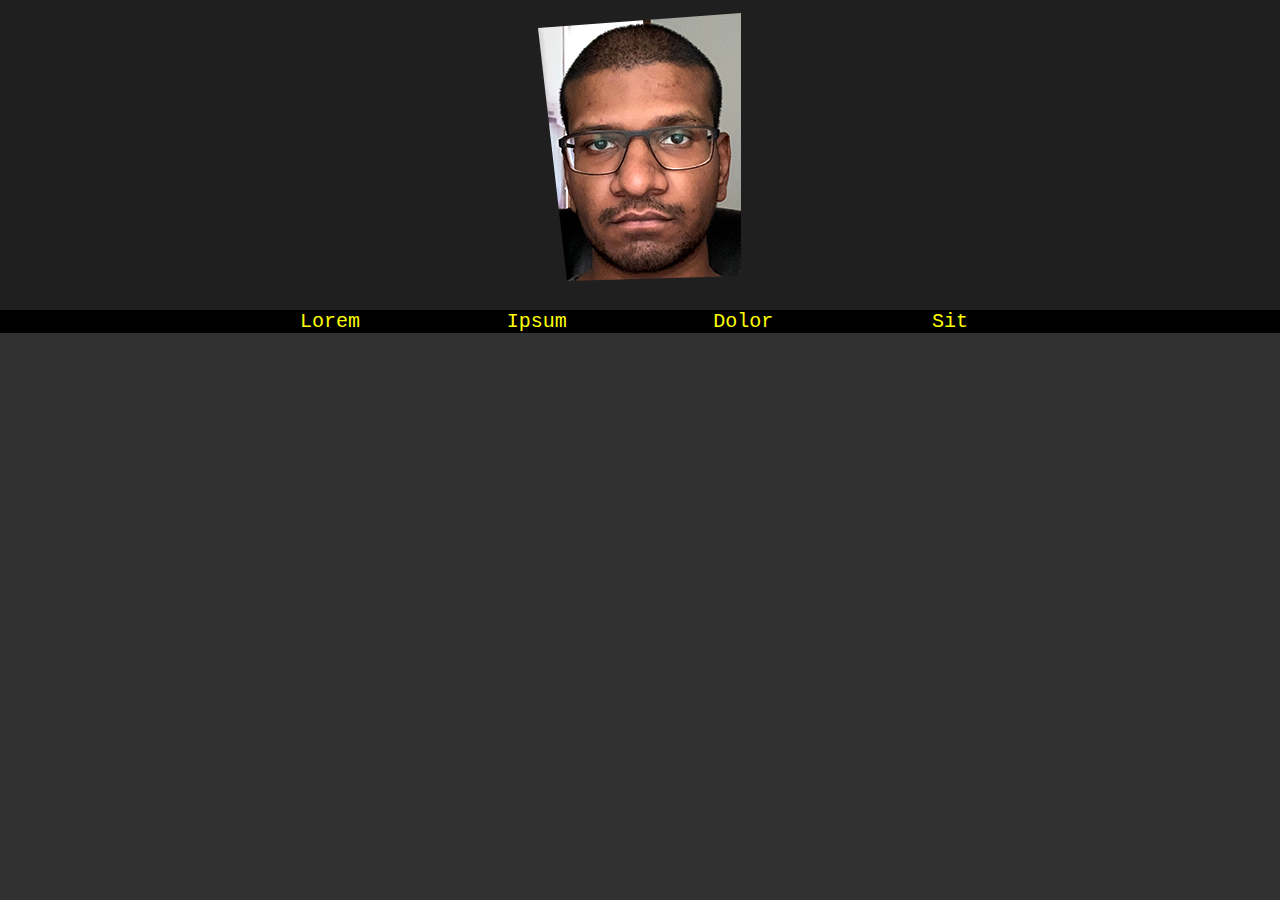
==== index.html @ f9069a45 "added bouncing balls canvas" ====
<!DOCTYPE html>
<html lang="en">
<head>
    <meta charset="UTF-8">
    <meta name="viewport" content="width=device-width, initial-scale=1.0">
    <link rel="stylesheet" href="css/main.css">
    <title>Nikhil Sasi Rajan</title>
</head>
<body>
    <div id="face-container">
        <div class="face-animation"></div>
    </div>
    <div class="navbar">
        <div class="margin"></div>
        <div class="item" id="lorem"><a class="link" href="bouncingballs/index.html">Lorem</a></div>
        <div class="item" id="ipsum"><a class="link" href="#">Ipsum</a></div>
        <div class="item" id="dolor"><a class="link" href="#">Dolor</a></div>
        <div class="item" id="sit"><a class="link" href="#">Sit</a></div>
        <div class="margin"></div>
    </div>
    <div id="navbar-content"></div>
    <script src="javascript/main.js"></script>
</body>
</html>
---- css/main.css ----
body {
    background:rgb(49, 49, 49);;
    color: rgb(0, 192, 134);
    margin: 0;
}

.container {
    width: 80%;
    margin: auto;
    overflow: hidden;
}

#face-container {
    background: rgb(31, 31, 31);
    padding-top: 10px;
}

.face-animation {
    width: 300px;
    height: 300px;
    display: block;
    margin-left: auto;
    margin-right: auto;

    background-image: url('../images/index/faces-smaller-cropped.png');
    background-size: 100% 700%;
    background-position: top;
    background-repeat: no-repeat;
}

.face-animation:hover {
    animation-name: face-change;
    animation-duration: 0.7s;
    animation-timing-function: steps(6);
    animation-fill-mode: forwards;
}

@keyframes face-change {
    from {
        background-position: top;
    }
    to {
        background-position: bottom;
    }
}

.navbar {
    background: black;
    font-family: 'Courier New', Courier, monospace;
    padding: 0;
    display: flex;
    justify-content: center;
}

.navbar .item {
    color: yellow;
    text-decoration: none;
    font-size: 20px;
    flex: 1;
    text-align: center;
}

.navbar .item:hover {
    background: yellow;
    color: black;
    font-weight: bold;
}

@media(min-width:600px) {
    .navbar .margin {
        flex: 4;
    }
    .navbar .item {
        flex: 150px;
    }
}

.link {
    color: inherit;
    text-decoration: none;
}

#navbar-content {
    width: 100%;
    height: 300px;
    overflow: hidden;
    background-color: black;
    font-family: 'Trebuchet MS', 'Lucida Sans Unicode', 'Lucida Grande', 'Lucida Sans', Arial, sans-serif;
    font-size: 50px;
    color: black;
    background: yellow;
    text-align: center;
    vertical-align: middle;
    line-height: 250px;
    display: none;
}
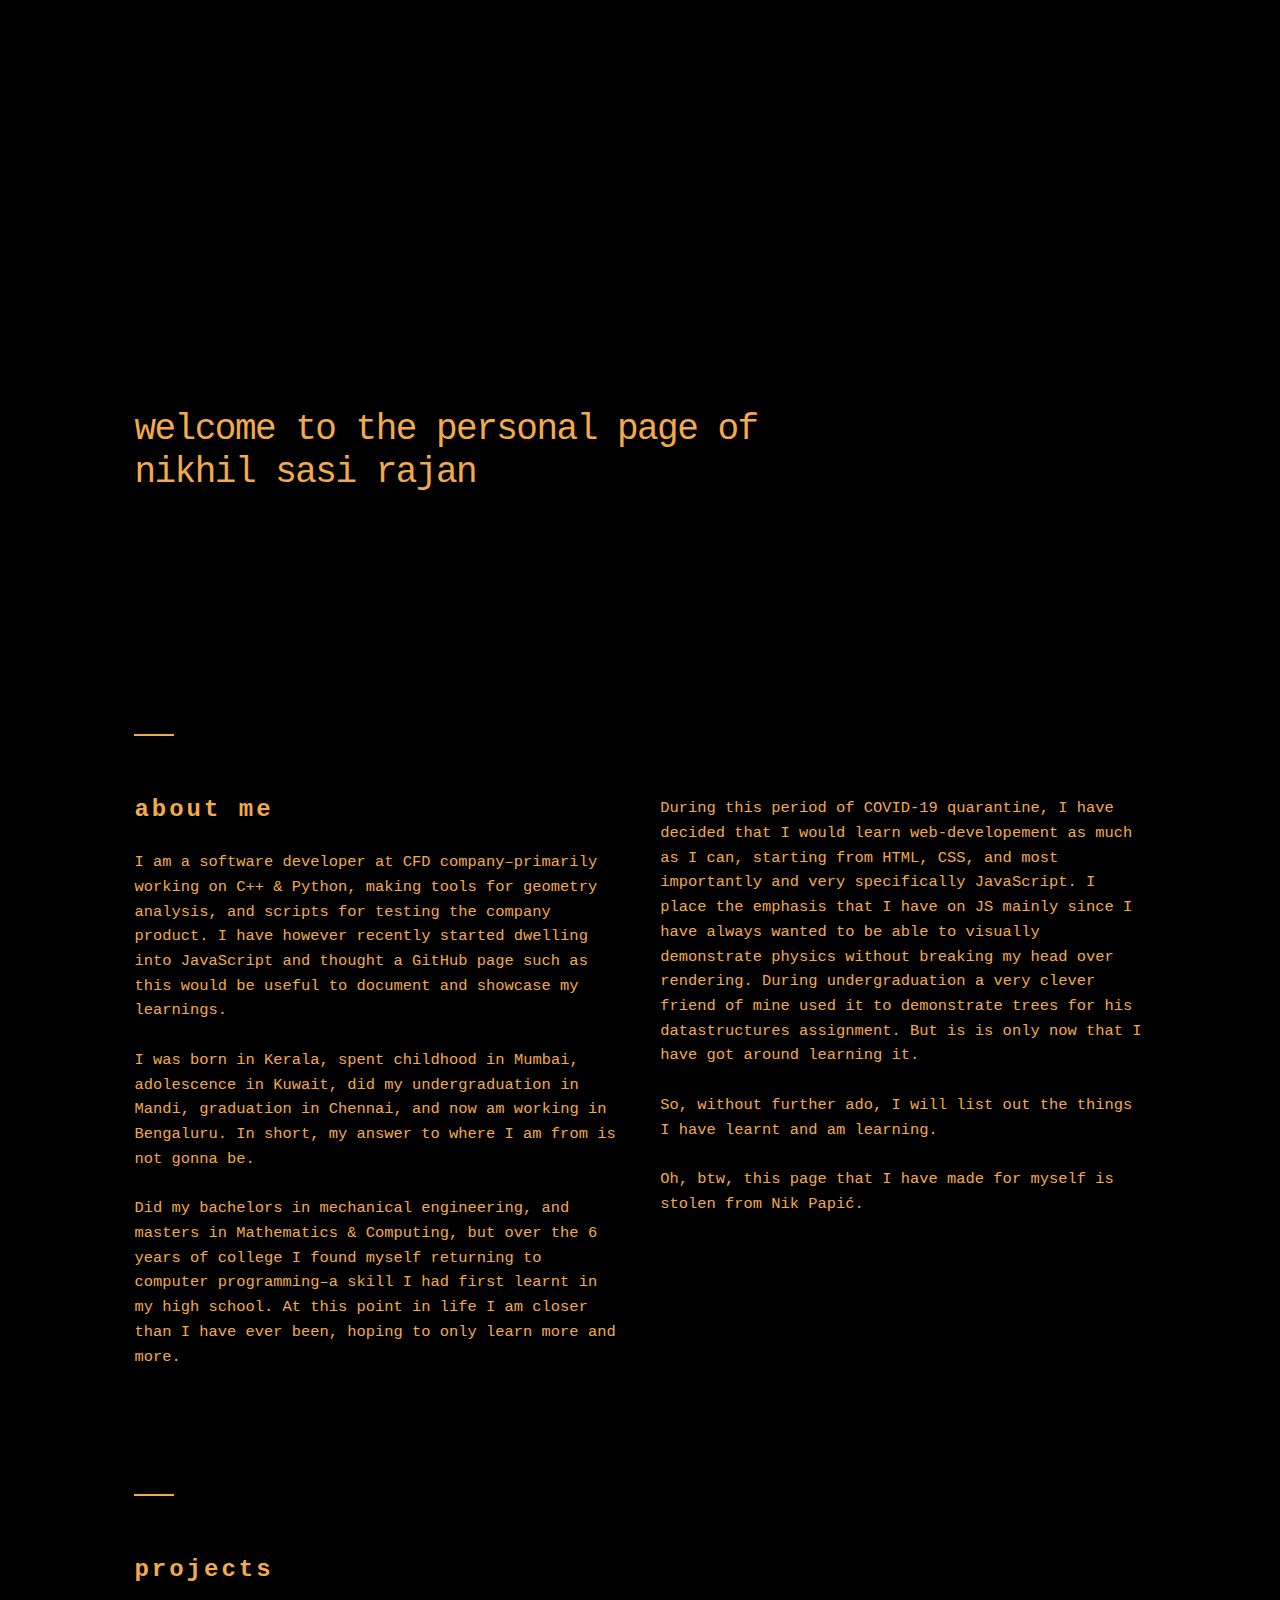
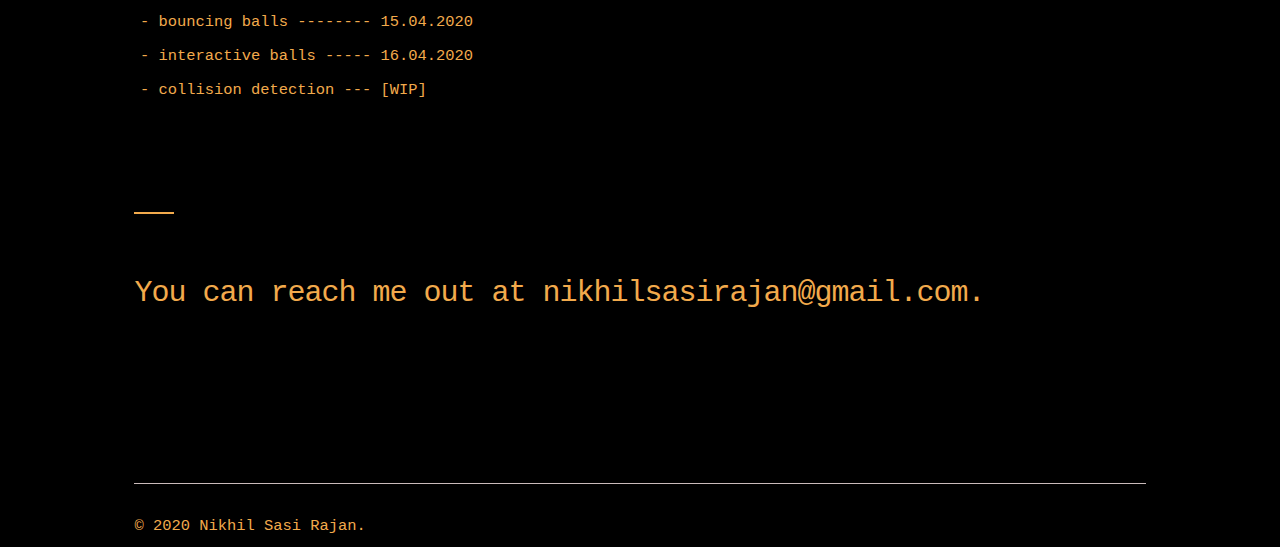
==== commit 512c3841: "made it more elgant by ripping off nik papic" ====
--- a/index.html
+++ b/index.html
@@ -1,24 +1,76 @@
 <!DOCTYPE html>
 <html lang="en">
+
 <head>
-    <meta charset="UTF-8">
-    <meta name="viewport" content="width=device-width, initial-scale=1.0">
-    <link rel="stylesheet" href="css/main.css">
-    <title>Nikhil Sasi Rajan</title>
+
+  <meta charset="utf-8">
+  <title>nikhil sasi rajan</title>
+  <meta name="description" content="this is my online presence">
+  <meta name="author" content="Nikhil Sasi Rajan">
+
+  <meta name="viewport" content="width=device-width, initial-scale=1">
+
+  <link rel="stylesheet" href="css/style.css">
+
+  <link rel="icon" href="assets/favicon.ico">
+
 </head>
 <body>
-    <div id="face-container">
-        <div class="face-animation"></div>
+
+  <div class="container">
+    <div class="row headline">
+      <div class="nine columns">
+        <h1>welcome to the personal page of nikhil sasi rajan</h1>
+      </div>
     </div>
-    <div class="navbar">
-        <div class="margin"></div>
-        <div class="item" id="lorem"><a class="link" href="bouncingballs/index.html">Lorem</a></div>
-        <div class="item" id="ipsum"><a class="link" href="#">Ipsum</a></div>
-        <div class="item" id="dolor"><a class="link" href="#">Dolor</a></div>
-        <div class="item" id="sit"><a class="link" href="#">Sit</a></div>
-        <div class="margin"></div>
+    <div class="row"><hr></div>
+
+    <div class="row">
+      <div class="six columns">
+        <div class="row">
+        <h2>about me</h2>
+        <!-- <div class="six columns subhead">Who I am. What is going on here.</div> -->
+        </div>
+        <p>I am a software developer at CFD company&ndash;primarily working on C++ &amp; Python, making tools for geometry analysis, and scripts for testing the company product. I have however recently started dwelling into JavaScript and thought a GitHub page such as this would be useful to document and showcase my learnings.</p>
+
+        <p>I was born in <a href="#" target="_blank">Kerala</a>, spent childhood in <a href="#" target="_blank">Mumbai</a>, adolescence in <a href="#" target="_blank">Kuwait</a>, did my undergraduation in <a href="#" target="_blank">Mandi</a>, graduation in <a href="#" target="_blank">Chennai</a>, and now am working in <a href="#" target="_blank">Bengaluru</a>. In short, my answer to where I am from is not gonna be.</p>
+        
+        <p>Did my bachelors in mechanical engineering, and masters in Mathematics &amp; Computing, but over the 6 years of college I found myself returning to computer programming&ndash;a skill I had first learnt in my high school. At this point in life I am closer than I have ever been, hoping to only learn more and more.</p>
+      </div>
+
+      <div class="six columns">
+        <p>During this period of COVID-19 quarantine, I have decided that I would learn web-developement as much as I can, starting from HTML, CSS, and most importantly and very specifically JavaScript. I place the emphasis that I have on JS mainly since I have always wanted to be able to visually demonstrate physics without breaking my head over rendering. During undergraduation <a href="#" target="_blank">a very clever friend of mine</a> used it to demonstrate trees for his datastructures assignment. But is is only now that I have got around learning it.</p>
+
+        <p>So, without further ado, I will list out the things I have learnt and am learning.</p>
+
+        <p>Oh, btw, this page that I have made for myself is stolen from <a href="https://nik.org/" target="_blank">Nik Papić</a>.</p>
+      </div>
     </div>
-    <div id="navbar-content"></div>
-    <script src="javascript/main.js"></script>
+    
+    <div class="row" style="margin-top:10rem;"><hr></div>
+    <div class="row">
+
+      <div class="one.column">
+        <h2>projects</h2>
+        <ul>
+          <li><a href="#">bouncing balls -------- 15.04.2020</a></li>
+          <li><a href="#">interactive balls ----- 16.04.2020</a></li>
+          <li><a href="#">collision detection --- [WIP]</a></li>
+        </ul>
+      </div>
+    </div> 
+
+    <div class="row" style="margin-top:10rem;">
+      <hr>  
+      <h3>You can reach me out at <a href="mailto:nikhilsasirajan@gmail.com">nikhilsasirajan@gmail.com</a>.</h3>
+    </div>
+
+      <div class="row" style="margin-top:5rem;">
+        <hr class="f">
+        <div class="footer">          
+          &copy; 2020 <a href="mailto:nikhilsasirajan@gmail.com">Nikhil Sasi Rajan</a>.
+        </div>
+      </div>
+  </div>
 </body>
-</html>+</html>
--- a/css/style.css
+++ b/css/style.css
@@ -0,0 +1,292 @@
+/* Grid
+â€“â€“â€“â€“â€“â€“â€“â€“â€“â€“â€“â€“â€“â€“â€“â€“â€“â€“â€“â€“â€“â€“â€“â€“â€“â€“â€“â€“â€“â€“â€“â€“â€“â€“â€“â€“â€“â€“â€“â€“â€“â€“â€“â€“â€“â€“â€“â€“â€“â€“ */
+.container {
+    position: relative;
+    width: 100%;
+    max-width: 1020px;
+    margin: 0 auto;
+    padding: 0 20px;
+    box-sizing: border-box; }
+  .column,
+  .columns {
+    width: 100%;
+    float: left;
+    box-sizing: border-box; }
+  
+  @media (min-width: 400px) {
+    .container {
+      width: 85%;
+      padding: 0; }
+  }
+  
+  @media (min-width: 550px) {
+    .container {
+      width: 80%; }
+    .column,
+    .columns {
+      margin-left: 4%; }
+    .column:first-child,
+    .columns:first-child {
+      margin-left: 0; }
+  
+    .one.column,
+    .one.columns                    { width: 4.66666666667%; }
+    .two.columns                    { width: 13.3333333333%; }
+    .three.columns                  { width: 22%;            }
+    .four.columns                   { width: 30.6666666667%; }
+    .five.columns                   { width: 39.3333333333%; }
+    .six.columns                    { width: 48%;            }
+    .seven.columns                  { width: 56.6666666667%; }
+    .eight.columns                  { width: 65.3333333333%; }
+    .nine.columns                   { width: 74.0%;          }
+    .ten.columns                    { width: 82.6666666667%; }
+    .eleven.columns                 { width: 91.3333333333%; }
+    .twelve.columns                 { width: 100%; margin-left: 0; }
+  
+    .one-third.column               { width: 30.6666666667%; }
+    .two-thirds.column              { width: 65.3333333333%; }
+  
+    .one-half.column                { width: 48%; }
+  
+    /* Offsets */
+    .offset-by-one.column,
+    .offset-by-one.columns          { margin-left: 8.66666666667%; }
+    .offset-by-two.column,
+    .offset-by-two.columns          { margin-left: 17.3333333333%; }
+    .offset-by-three.column,
+    .offset-by-three.columns        { margin-left: 26%;            }
+    .offset-by-four.column,
+    .offset-by-four.columns         { margin-left: 34.6666666667%; }
+    .offset-by-five.column,
+    .offset-by-five.columns         { margin-left: 43.3333333333%; }
+    .offset-by-six.column,
+    .offset-by-six.columns          { margin-left: 52%;            }
+    .offset-by-seven.column,
+    .offset-by-seven.columns        { margin-left: 60.6666666667%; }
+    .offset-by-eight.column,
+    .offset-by-eight.columns        { margin-left: 69.3333333333%; }
+    .offset-by-nine.column,
+    .offset-by-nine.columns         { margin-left: 78.0%;          }
+    .offset-by-ten.column,
+    .offset-by-ten.columns          { margin-left: 86.6666666667%; }
+    .offset-by-eleven.column,
+    .offset-by-eleven.columns       { margin-left: 95.3333333333%; }
+  
+    .offset-by-one-third.column,
+    .offset-by-one-third.columns    { margin-left: 34.6666666667%; }
+    .offset-by-two-thirds.column,
+    .offset-by-two-thirds.columns   { margin-left: 69.3333333333%; }
+  
+    .offset-by-one-half.column,
+    .offset-by-one-half.columns     { margin-left: 52%; }
+  
+  }
+  
+  
+  
+  
+  
+  /* Base Styles
+  â€“â€“â€“â€“â€“â€“â€“â€“â€“â€“â€“â€“â€“â€“â€“â€“â€“â€“â€“â€“â€“â€“â€“â€“â€“â€“â€“â€“â€“â€“â€“â€“â€“â€“â€“â€“â€“â€“â€“â€“â€“â€“â€“â€“â€“â€“â€“â€“â€“â€“ */
+  /* NOTE
+  html is set to 62.5% so that all the REM measurements throughout Skeleton
+  are based on 10px sizing. So basically 1.5rem = 15px :) */
+  html {
+    font-size: 62.5%; }
+  body {
+    font-size: 1.9em; /* currently ems cause chrome bug misinterpreting rems on body element */
+    line-height: 1.6;
+    font-weight: 300;
+    font-family: monospace;
+    background-color: black;
+    color: #F2AA4CFF; }
+  
+  .subhead{font-size:1.4rem;font-weight:500;line-height:1.3;margin-bottom:5rem;margin-left:0;}
+  
+  /* Typography
+  â€“â€“â€“â€“â€“â€“â€“â€“â€“â€“â€“â€“â€“â€“â€“â€“â€“â€“â€“â€“â€“â€“â€“â€“â€“â€“â€“â€“â€“â€“â€“â€“â€“â€“â€“â€“â€“â€“â€“â€“â€“â€“â€“â€“â€“â€“â€“â€“â€“â€“ */
+  h1 {
+    margin-top: 30rem;
+    margin-bottom: 20rem;
+    font-weight: 500; 
+    font-family: monospace;
+    color:#F2AA4CFF;
+    letter-spacing: -.15rem;
+  }
+  
+  h3 {
+    margin-top: 0;
+    margin-bottom: 12rem;
+    font-weight: 500; 
+    font-family: monospace;
+    color:#F2AA4CFF;
+    letter-spacing:-.05rem;
+  }
+  
+  h2, h4, h5, h6 {
+    margin-top: 0;
+    margin-bottom: 2.5rem;
+    font-weight: 700; 
+    font-family: monospace;
+    color:#F2AA4CFF;
+    letter-spacing:.3rem;
+  }
+  
+  h1 { font-size: 3rem; line-height: 1.1;}
+  h2 { font-size: 2.4rem; line-height: 1.2;}
+  h3 { font-size: 2.4rem; line-height: 1.3;}
+  h4 { font-size: 2.4rem; line-height: 1.35;}
+  h5 { font-size: 1.8rem; line-height: 1.5;}
+  h6 { font-size: 1.5rem; line-height: 1.6;}
+  
+  /* Larger than phablet */
+  @media (min-width: 550px) {
+    h1 { font-size: 3.6rem; line-height: 1.2;margin-top:40rem;}
+    h2 { font-size: 2.4rem; }
+    h3 { font-size: 3.0rem; letter-spacing: -.1rem;}
+    h4 { font-size: 3.0rem; }
+    h5 { font-size: 2.4rem; }
+    h6 { font-size: 1.5rem; }
+  }
+  
+  p {
+    margin-top: 0; }
+  
+  
+  /* Links
+  â€“â€“â€“â€“â€“â€“â€“â€“â€“â€“â€“â€“â€“â€“â€“â€“â€“â€“â€“â€“â€“â€“â€“â€“â€“â€“â€“â€“â€“â€“â€“â€“â€“â€“â€“â€“â€“â€“â€“â€“â€“â€“â€“â€“â€“â€“â€“â€“â€“â€“ */
+  a {
+    color: #F2AA4CFF;
+    text-decoration:none;}
+  a:hover {
+    color:#FEE715FF;
+    font-weight: bold;
+  }
+  
+  /* Lists
+  â€“â€“â€“â€“â€“â€“â€“â€“â€“â€“â€“â€“â€“â€“â€“â€“â€“â€“â€“â€“â€“â€“â€“â€“â€“â€“â€“â€“â€“â€“â€“â€“â€“â€“â€“â€“â€“â€“â€“â€“â€“â€“â€“â€“â€“â€“â€“â€“â€“â€“ */
+  ul {
+    list-style: none; 
+    line-height:2.4rem;
+    margin-left:2.4rem;
+    margin-top:0;
+    margin-bottom:0;
+  }
+  ol {
+    list-style: decimal inside; }
+  ol, ul {
+    padding-left: 0;
+    margin-top: 0; }
+  ul ul,
+  ul ol,
+  ol ol,
+  ol ul {
+    margin: 1.5rem 0 1.5rem 3rem;
+    font-size: 90%; }
+  li {
+    margin-bottom: 1rem; 
+  
+  }
+  
+  ul > li:before {
+    content: "-";
+    position:absolute;
+    margin-left: -1.2em;
+  }
+  
+  
+  /* Code
+  â€“â€“â€“â€“â€“â€“â€“â€“â€“â€“â€“â€“â€“â€“â€“â€“â€“â€“â€“â€“â€“â€“â€“â€“â€“â€“â€“â€“â€“â€“â€“â€“â€“â€“â€“â€“â€“â€“â€“â€“â€“â€“â€“â€“â€“â€“â€“â€“â€“â€“ */
+  code {
+    padding: .2rem .5rem;
+    margin: 0 .2rem;
+    font-size: 90%;
+    white-space: nowrap;
+    background: #F1F1F1;
+    border: 1px solid #E1E1E1;
+    border-radius: 4px; }
+  pre > code {
+    display: block;
+    padding: 1rem 1.5rem;
+    white-space: pre; }
+  
+  
+  /* Tables
+  â€“â€“â€“â€“â€“â€“â€“â€“â€“â€“â€“â€“â€“â€“â€“â€“â€“â€“â€“â€“â€“â€“â€“â€“â€“â€“â€“â€“â€“â€“â€“â€“â€“â€“â€“â€“â€“â€“â€“â€“â€“â€“â€“â€“â€“â€“â€“â€“â€“â€“ */
+  th,
+  td {
+    padding: 12px 15px;
+    text-align: left;
+    border-bottom: 1px solid #E1E1E1; }
+  th:first-child,
+  td:first-child {
+    padding-left: 0; }
+  th:last-child,
+  td:last-child {
+    padding-right: 0; }
+  
+  
+  /* Spacing
+  â€“â€“â€“â€“â€“â€“â€“â€“â€“â€“â€“â€“â€“â€“â€“â€“â€“â€“â€“â€“â€“â€“â€“â€“â€“â€“â€“â€“â€“â€“â€“â€“â€“â€“â€“â€“â€“â€“â€“â€“â€“â€“â€“â€“â€“â€“â€“â€“â€“â€“ */
+  button,
+  .button {
+    margin-bottom: 1rem; }
+  input,
+  textarea,
+  select,
+  fieldset {
+    margin-bottom: 1.5rem; }
+  pre,
+  blockquote,
+  dl,
+  figure,
+  table,
+  p,
+  ol,
+  form {
+    margin-bottom: 2.5rem; }
+  
+  
+  /* Utilities
+  â€“â€“â€“â€“â€“â€“â€“â€“â€“â€“â€“â€“â€“â€“â€“â€“â€“â€“â€“â€“â€“â€“â€“â€“â€“â€“â€“â€“â€“â€“â€“â€“â€“â€“â€“â€“â€“â€“â€“â€“â€“â€“â€“â€“â€“â€“â€“â€“â€“â€“ */
+  .u-full-width {
+    width: 100%;
+    box-sizing: border-box; }
+  .u-max-full-width {
+    max-width: 100%;
+    box-sizing: border-box; }
+  .u-pull-right {
+    float: right; }
+  .u-pull-left {
+    float: left; }
+  
+  
+  /* Misc
+  â€“â€“â€“â€“â€“â€“â€“â€“â€“â€“â€“â€“â€“â€“â€“â€“â€“â€“â€“â€“â€“â€“â€“â€“â€“â€“â€“â€“â€“â€“â€“â€“â€“â€“â€“â€“â€“â€“â€“â€“â€“â€“â€“â€“â€“â€“â€“â€“â€“â€“ */
+  hr {
+    margin-top: 4rem;
+    margin-bottom: 6rem;
+    border-width: 0;
+    border-top: 2px solid #F2AA4CFF;
+    width:40px;
+    text-align:left;
+    margin-left:0;}
+  
+  hr.f {
+    margin-top: 3rem;
+    margin-bottom: 3rem;
+    border-width: 0;
+    border-top: 1px solid #cabbbb;
+    width:100%;
+    text-align:left;
+    margin-left:0;}
+  
+  
+  
+  /* Self Clearing Goodness */
+  .container:after,
+  .row:after,
+  .u-cf {
+    content: "";
+    display: table;
+    clear: both; }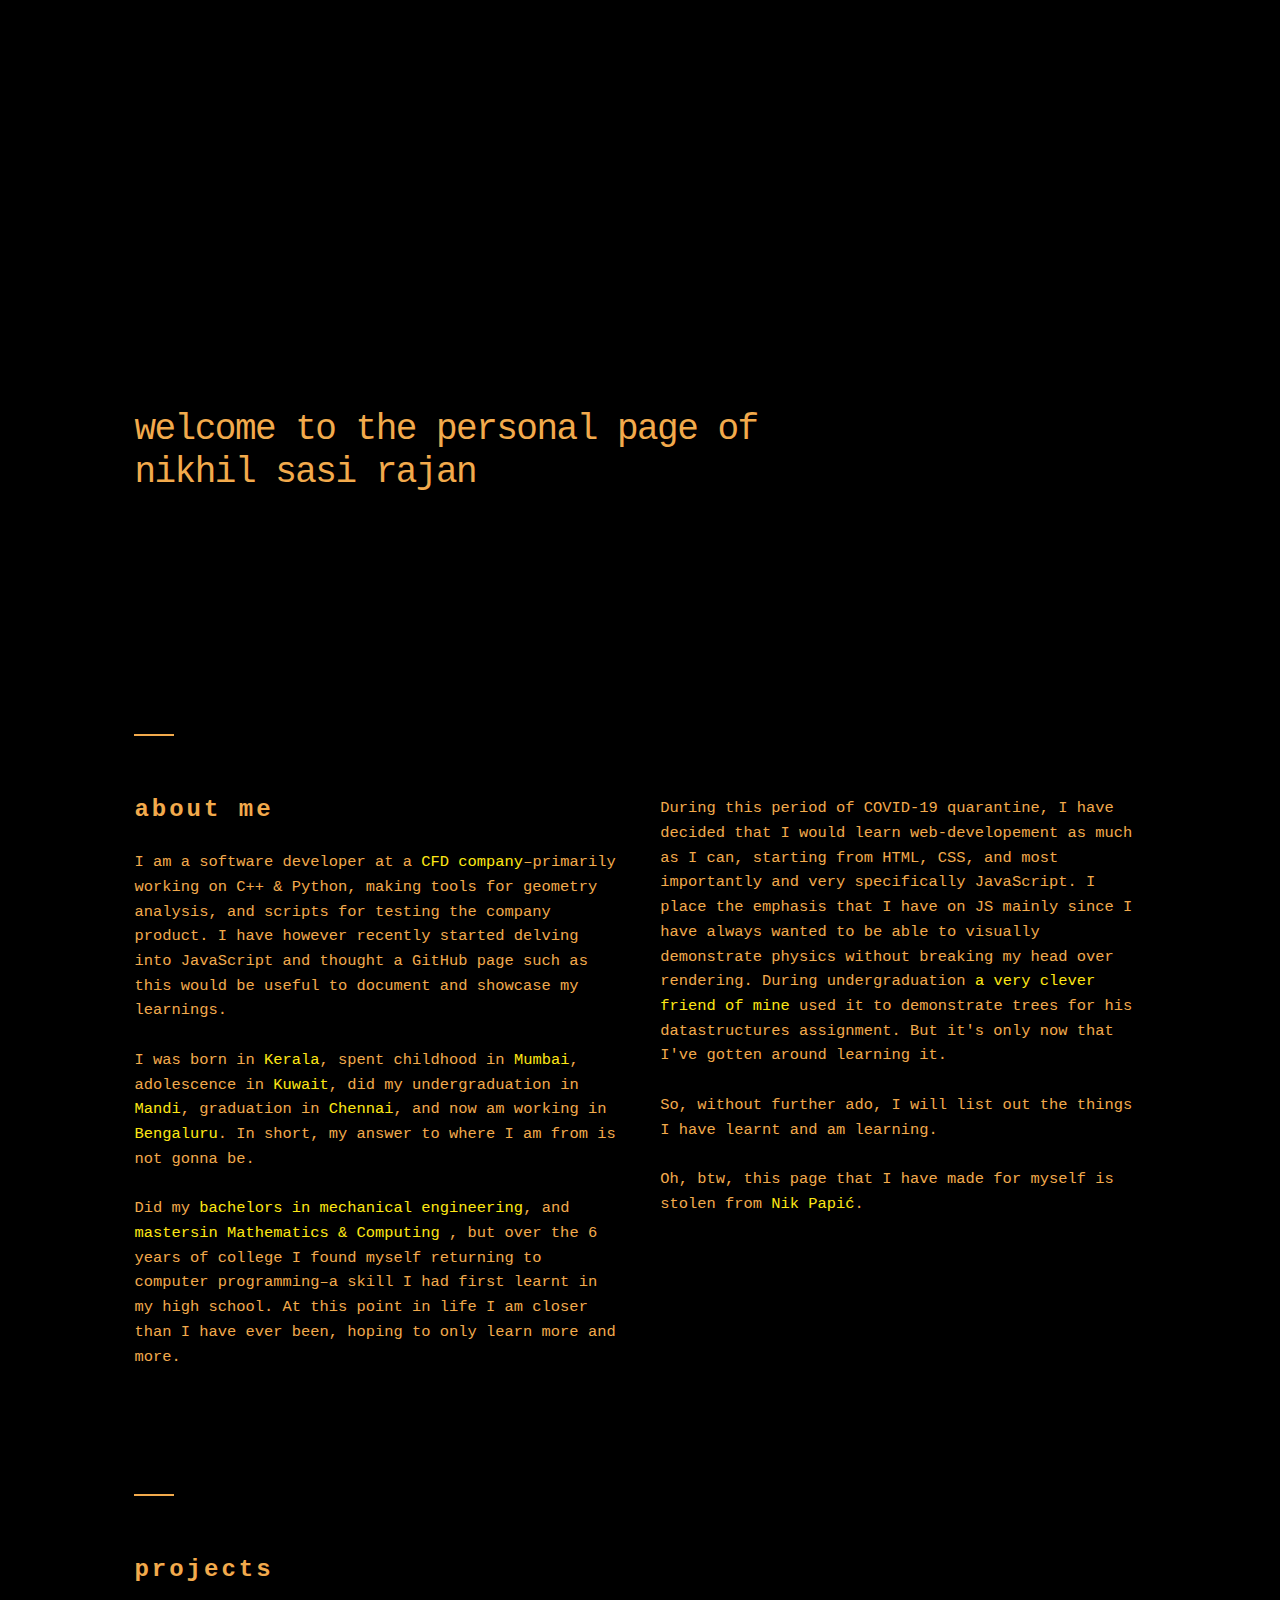
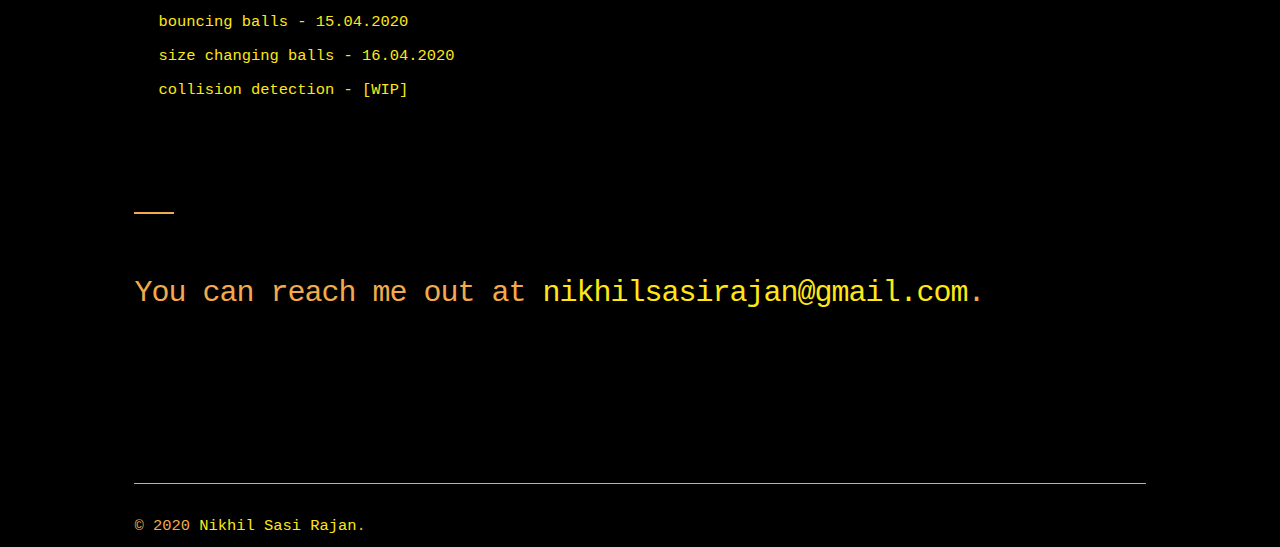
==== commit 7eaa9336: "added bouncing balls" ====
--- a/index.html
+++ b/index.html
@@ -29,17 +29,16 @@
       <div class="six columns">
         <div class="row">
         <h2>about me</h2>
-        <!-- <div class="six columns subhead">Who I am. What is going on here.</div> -->
         </div>
-        <p>I am a software developer at CFD company&ndash;primarily working on C++ &amp; Python, making tools for geometry analysis, and scripts for testing the company product. I have however recently started dwelling into JavaScript and thought a GitHub page such as this would be useful to document and showcase my learnings.</p>
+          <p>I am a software developer at a <a href="https://www.essteyr.com/" target="_blank">CFD company</a>&ndash;primarily working on C++ &amp; Python, making tools for geometry analysis, and scripts for testing the company product. I have however recently started delving into JavaScript and thought a GitHub page such as this would be useful to document and showcase my learnings.</p>
 
-        <p>I was born in <a href="#" target="_blank">Kerala</a>, spent childhood in <a href="#" target="_blank">Mumbai</a>, adolescence in <a href="#" target="_blank">Kuwait</a>, did my undergraduation in <a href="#" target="_blank">Mandi</a>, graduation in <a href="#" target="_blank">Chennai</a>, and now am working in <a href="#" target="_blank">Bengaluru</a>. In short, my answer to where I am from is not gonna be.</p>
-        
-        <p>Did my bachelors in mechanical engineering, and masters in Mathematics &amp; Computing, but over the 6 years of college I found myself returning to computer programming&ndash;a skill I had first learnt in my high school. At this point in life I am closer than I have ever been, hoping to only learn more and more.</p>
+          <p>I was born in <a href="https://goo.gl/maps/XL2S8a3DQKENpMQF7" target="_blank">Kerala</a>, spent childhood in <a href="https://goo.gl/maps/BDH5QmeZVV5kZh7s6" target="_blank">Mumbai</a>, adolescence in <a href="https://goo.gl/maps/unAMWJUXxb7bJJaf7" target="_blank">Kuwait</a>, did my undergraduation in <a href="https://goo.gl/maps/A5daopEfn3JDBevP7" target="_blank">Mandi</a>, graduation in <a href="https://goo.gl/maps/Rs59ZsaFj6Hc3xgQ6" target="_blank">Chennai</a>, and now am working in <a href="https://goo.gl/maps/wktBuE2ARA7NCef8A" target="_blank">Bengaluru</a>. In short, my answer to where I am from is not gonna be.</p>
+          
+          <p>Did my <a href="http://se.iitmandi.ac.in/" target = "_blank">bachelors in mechanical engineering</a>, and <a href="https://math.iitm.ac.in/" target="_blank">mastersin Mathematics &amp; Computing</a> , but over the 6 years of college I found myself returning to computer programming&ndash;a skill I had first learnt in my high school. At this point in life I am closer than I have ever been, hoping to only learn more and more.</p>
       </div>
 
       <div class="six columns">
-        <p>During this period of COVID-19 quarantine, I have decided that I would learn web-developement as much as I can, starting from HTML, CSS, and most importantly and very specifically JavaScript. I place the emphasis that I have on JS mainly since I have always wanted to be able to visually demonstrate physics without breaking my head over rendering. During undergraduation <a href="#" target="_blank">a very clever friend of mine</a> used it to demonstrate trees for his datastructures assignment. But is is only now that I have got around learning it.</p>
+        <p>During this period of COVID-19 quarantine, I have decided that I would learn web-developement as much as I can, starting from HTML, CSS, and most importantly and very specifically JavaScript. I place the emphasis that I have on JS mainly since I have always wanted to be able to visually demonstrate physics without breaking my head over rendering. During undergraduation <a href="https://github.com/sksq96" target="_blank">a very clever friend of mine</a> used it to demonstrate trees for his datastructures assignment. But it's only now that I've gotten around learning it.</p>
 
         <p>So, without further ado, I will list out the things I have learnt and am learning.</p>
 
@@ -49,13 +48,12 @@
     
     <div class="row" style="margin-top:10rem;"><hr></div>
     <div class="row">
-
       <div class="one.column">
-        <h2>projects</h2>
+        <h2 id="projects">projects</h2>
         <ul>
-          <li><a href="#">bouncing balls -------- 15.04.2020</a></li>
-          <li><a href="#">interactive balls ----- 16.04.2020</a></li>
-          <li><a href="#">collision detection --- [WIP]</a></li>
+          <li id="bouncing-balls"><a href="projects/bouncing-balls/">bouncing balls - 15.04.2020</a></li>
+          <li id="size-changing-balls"><a href="projects/size-changing-balls/">size changing balls - 16.04.2020</a></li>
+          <li id="collision-detection"><a href="projects/collision-detection/">collision detection - [WIP]</a></li>
         </ul>
       </div>
     </div> 
--- a/css/style.css
+++ b/css/style.css
@@ -156,7 +156,7 @@
   /* Links
   â€“â€“â€“â€“â€“â€“â€“â€“â€“â€“â€“â€“â€“â€“â€“â€“â€“â€“â€“â€“â€“â€“â€“â€“â€“â€“â€“â€“â€“â€“â€“â€“â€“â€“â€“â€“â€“â€“â€“â€“â€“â€“â€“â€“â€“â€“â€“â€“â€“â€“ */
   a {
-    color: #F2AA4CFF;
+    color: #FEE715FF;
     text-decoration:none;}
   a:hover {
     color:#FEE715FF;
@@ -165,8 +165,8 @@
   
   /* Lists
   â€“â€“â€“â€“â€“â€“â€“â€“â€“â€“â€“â€“â€“â€“â€“â€“â€“â€“â€“â€“â€“â€“â€“â€“â€“â€“â€“â€“â€“â€“â€“â€“â€“â€“â€“â€“â€“â€“â€“â€“â€“â€“â€“â€“â€“â€“â€“â€“â€“â€“ */
-  ul {
-    list-style: none; 
+  ul { 
+    list-style: none;
     line-height:2.4rem;
     margin-left:2.4rem;
     margin-top:0;
@@ -185,11 +185,10 @@
     font-size: 90%; }
   li {
     margin-bottom: 1rem; 
-  
   }
   
   ul > li:before {
-    content: "-";
+    /* content: "-"; */
     position:absolute;
     margin-left: -1.2em;
   }
@@ -202,14 +201,13 @@
     margin: 0 .2rem;
     font-size: 90%;
     white-space: nowrap;
-    background: #F1F1F1;
-    border: 1px solid #E1E1E1;
+    background: black;
+    /* border: 1px solid #F2AA4CFF; */
     border-radius: 4px; }
-  pre > code {
-    display: block;
-    padding: 1rem 1.5rem;
-    white-space: pre; }
-  
+
+  .equation {
+      text-align: center;
+  }
   
   /* Tables
   â€“â€“â€“â€“â€“â€“â€“â€“â€“â€“â€“â€“â€“â€“â€“â€“â€“â€“â€“â€“â€“â€“â€“â€“â€“â€“â€“â€“â€“â€“â€“â€“â€“â€“â€“â€“â€“â€“â€“â€“â€“â€“â€“â€“â€“â€“â€“â€“â€“â€“ */
@@ -217,7 +215,7 @@
   td {
     padding: 12px 15px;
     text-align: left;
-    border-bottom: 1px solid #E1E1E1; }
+    border-bottom: 1px solid #F2AA4CFF; }
   th:first-child,
   td:first-child {
     padding-left: 0; }
@@ -276,7 +274,7 @@
     margin-top: 3rem;
     margin-bottom: 3rem;
     border-width: 0;
-    border-top: 1px solid #cabbbb;
+    border-top: 1px solid #F2AA4CFF;
     width:100%;
     text-align:left;
     margin-left:0;}
@@ -289,4 +287,9 @@
   .u-cf {
     content: "";
     display: table;
-    clear: both; }+    clear: both; }
+
+  /* Self added */
+  .demo a{
+    font-size: 1.5em;;
+  }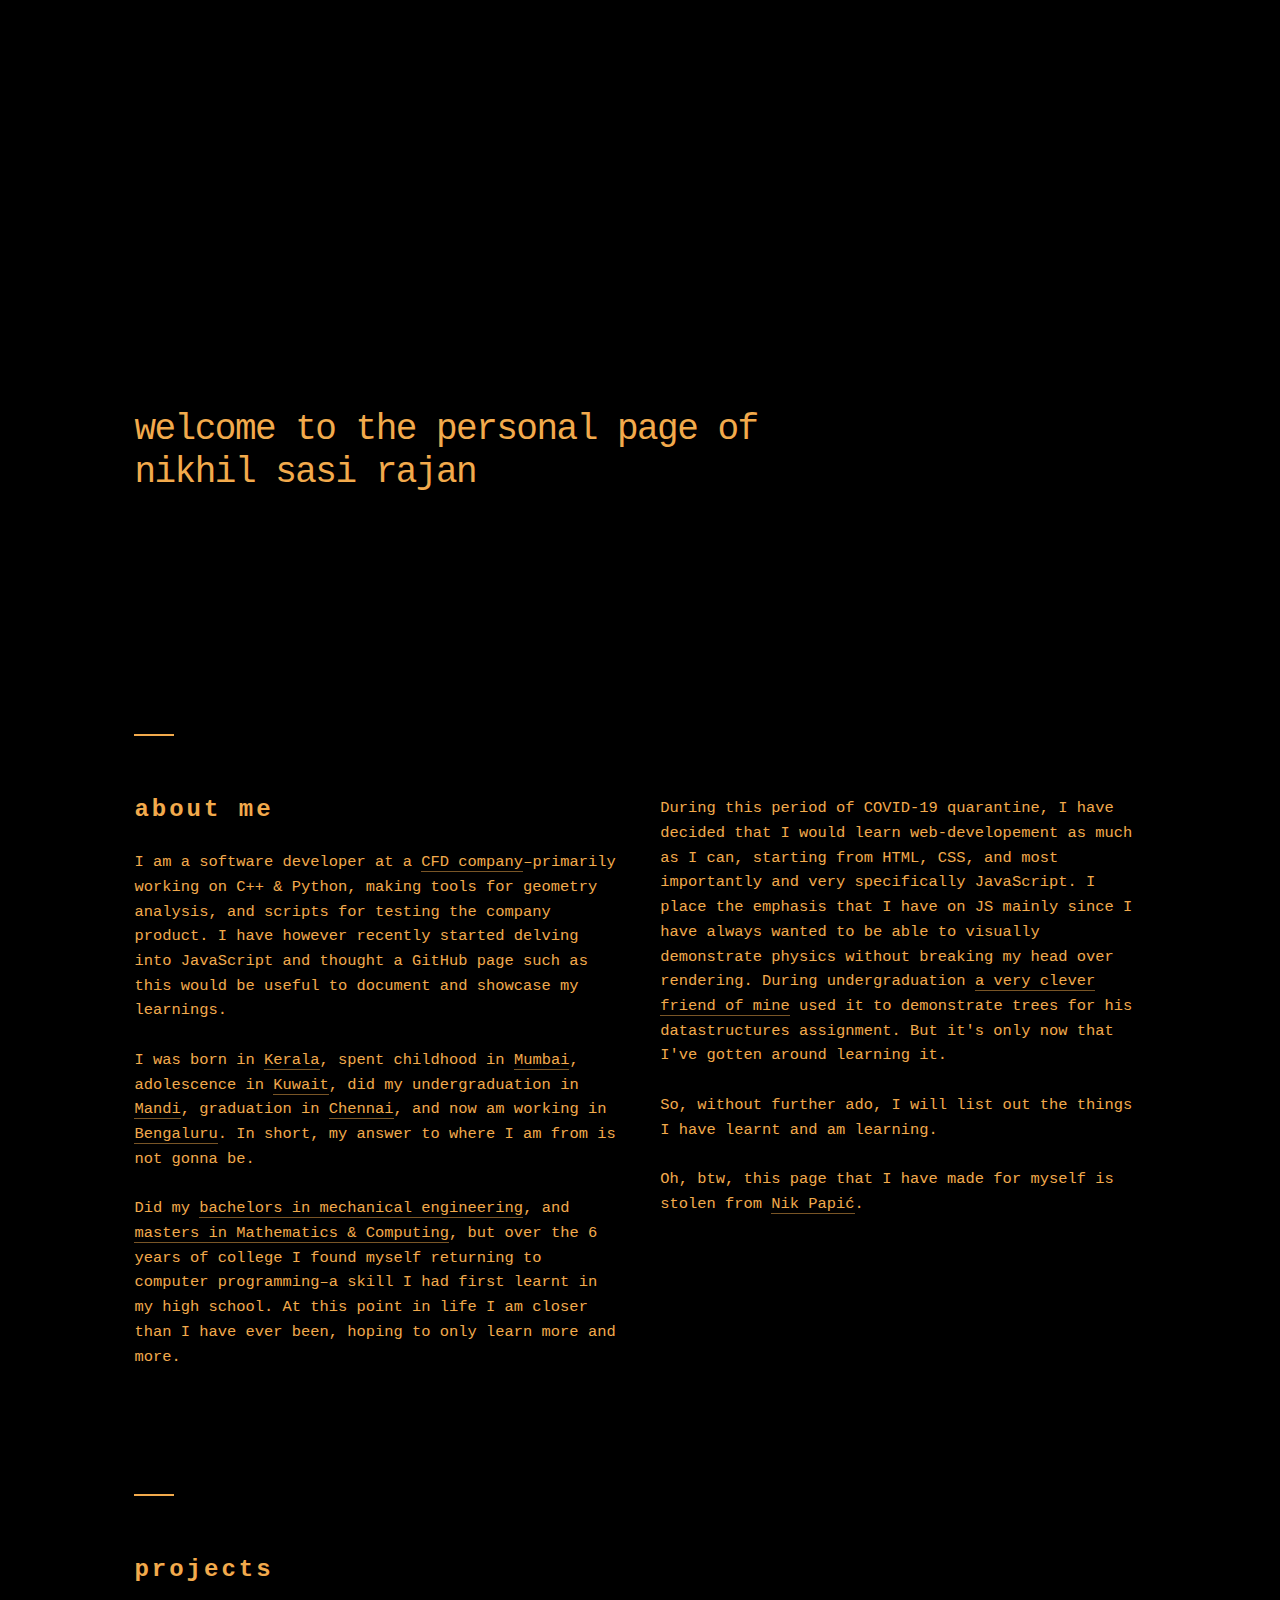
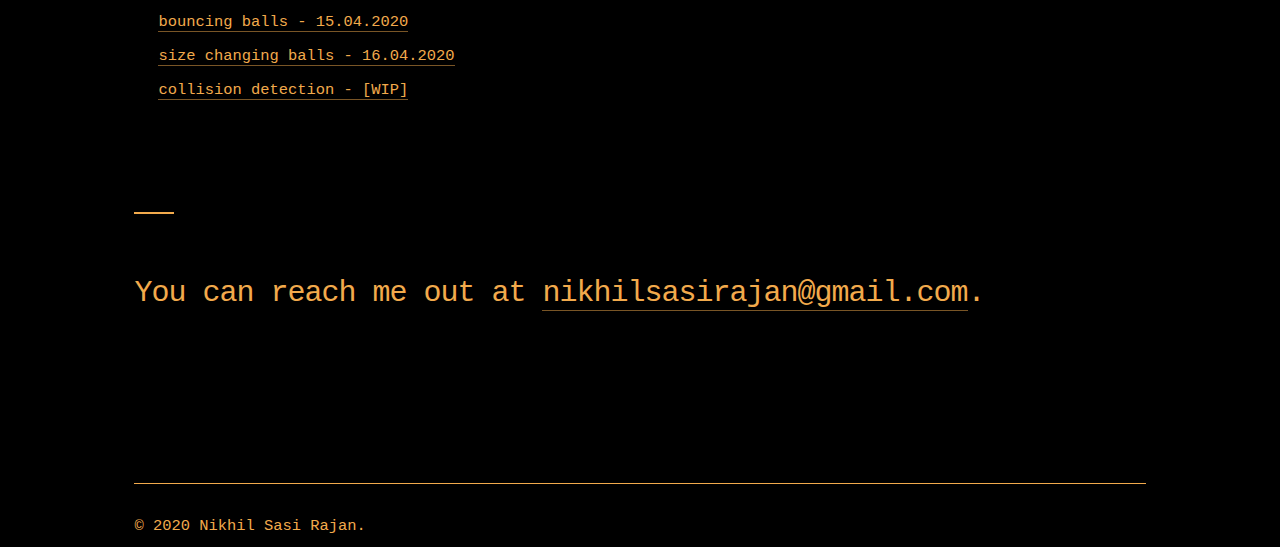
==== commit a1dabcf2: "made it all one color" ====
--- a/index.html
+++ b/index.html
@@ -34,7 +34,7 @@
 
           <p>I was born in <a href="https://goo.gl/maps/XL2S8a3DQKENpMQF7" target="_blank">Kerala</a>, spent childhood in <a href="https://goo.gl/maps/BDH5QmeZVV5kZh7s6" target="_blank">Mumbai</a>, adolescence in <a href="https://goo.gl/maps/unAMWJUXxb7bJJaf7" target="_blank">Kuwait</a>, did my undergraduation in <a href="https://goo.gl/maps/A5daopEfn3JDBevP7" target="_blank">Mandi</a>, graduation in <a href="https://goo.gl/maps/Rs59ZsaFj6Hc3xgQ6" target="_blank">Chennai</a>, and now am working in <a href="https://goo.gl/maps/wktBuE2ARA7NCef8A" target="_blank">Bengaluru</a>. In short, my answer to where I am from is not gonna be.</p>
           
-          <p>Did my <a href="http://se.iitmandi.ac.in/" target = "_blank">bachelors in mechanical engineering</a>, and <a href="https://math.iitm.ac.in/" target="_blank">mastersin Mathematics &amp; Computing</a> , but over the 6 years of college I found myself returning to computer programming&ndash;a skill I had first learnt in my high school. At this point in life I am closer than I have ever been, hoping to only learn more and more.</p>
+          <p>Did my <a href="http://se.iitmandi.ac.in/" target = "_blank">bachelors in mechanical engineering</a>, and <a href="https://math.iitm.ac.in/" target="_blank">masters in Mathematics &amp; Computing</a>, but over the 6 years of college I found myself returning to computer programming&ndash;a skill I had first learnt in my high school. At this point in life I am closer than I have ever been, hoping to only learn more and more.</p>
       </div>
 
       <div class="six columns">
--- a/css/style.css
+++ b/css/style.css
@@ -103,6 +103,9 @@
   
   .subhead{font-size:1.4rem;font-weight:500;line-height:1.3;margin-bottom:5rem;margin-left:0;}
   
+  .footer a{color:inherit ;border:0;}
+  .footer a:hover{opacity:.5;border:0;}
+
   /* Typography
   â€“â€“â€“â€“â€“â€“â€“â€“â€“â€“â€“â€“â€“â€“â€“â€“â€“â€“â€“â€“â€“â€“â€“â€“â€“â€“â€“â€“â€“â€“â€“â€“â€“â€“â€“â€“â€“â€“â€“â€“â€“â€“â€“â€“â€“â€“â€“â€“â€“â€“ */
   h1 {
@@ -110,7 +113,7 @@
     margin-bottom: 20rem;
     font-weight: 500; 
     font-family: monospace;
-    color:#F2AA4CFF;
+    color: inherit;
     letter-spacing: -.15rem;
   }
   
@@ -119,7 +122,7 @@
     margin-bottom: 12rem;
     font-weight: 500; 
     font-family: monospace;
-    color:#F2AA4CFF;
+    color: inherit;
     letter-spacing:-.05rem;
   }
   
@@ -128,7 +131,7 @@
     margin-bottom: 2.5rem;
     font-weight: 700; 
     font-family: monospace;
-    color:#F2AA4CFF;
+    color: inherit;
     letter-spacing:.3rem;
   }
   
@@ -156,12 +159,12 @@
   /* Links
   â€“â€“â€“â€“â€“â€“â€“â€“â€“â€“â€“â€“â€“â€“â€“â€“â€“â€“â€“â€“â€“â€“â€“â€“â€“â€“â€“â€“â€“â€“â€“â€“â€“â€“â€“â€“â€“â€“â€“â€“â€“â€“â€“â€“â€“â€“â€“â€“â€“â€“ */
   a {
-    color: #FEE715FF;
-    text-decoration:none;}
+    color: inherit;
+    text-decoration:none;
+    border-bottom: 1px solid #f2aa4c80}
   a:hover {
-    color:#FEE715FF;
-    font-weight: bold;
-  }
+    border-bottom: 1px solid #000000;
+    transition: 0.5s;}
   
   /* Lists
   â€“â€“â€“â€“â€“â€“â€“â€“â€“â€“â€“â€“â€“â€“â€“â€“â€“â€“â€“â€“â€“â€“â€“â€“â€“â€“â€“â€“â€“â€“â€“â€“â€“â€“â€“â€“â€“â€“â€“â€“â€“â€“â€“â€“â€“â€“â€“â€“â€“â€“ */
@@ -290,6 +293,22 @@
     clear: both; }
 
   /* Self added */
-  .demo a{
-    font-size: 1.5em;;
+  .go a,
+  .demo a {
+    border: none;
+  }
+
+  .go {
+    padding: 0;
+    margin: 0;
+  }
+
+  .demo a {
+    font-size: 1.5em;
+  }
+
+  .go a:hover,
+  .demo a:hover {
+    opacity: .5;
+    transition: .5s
   }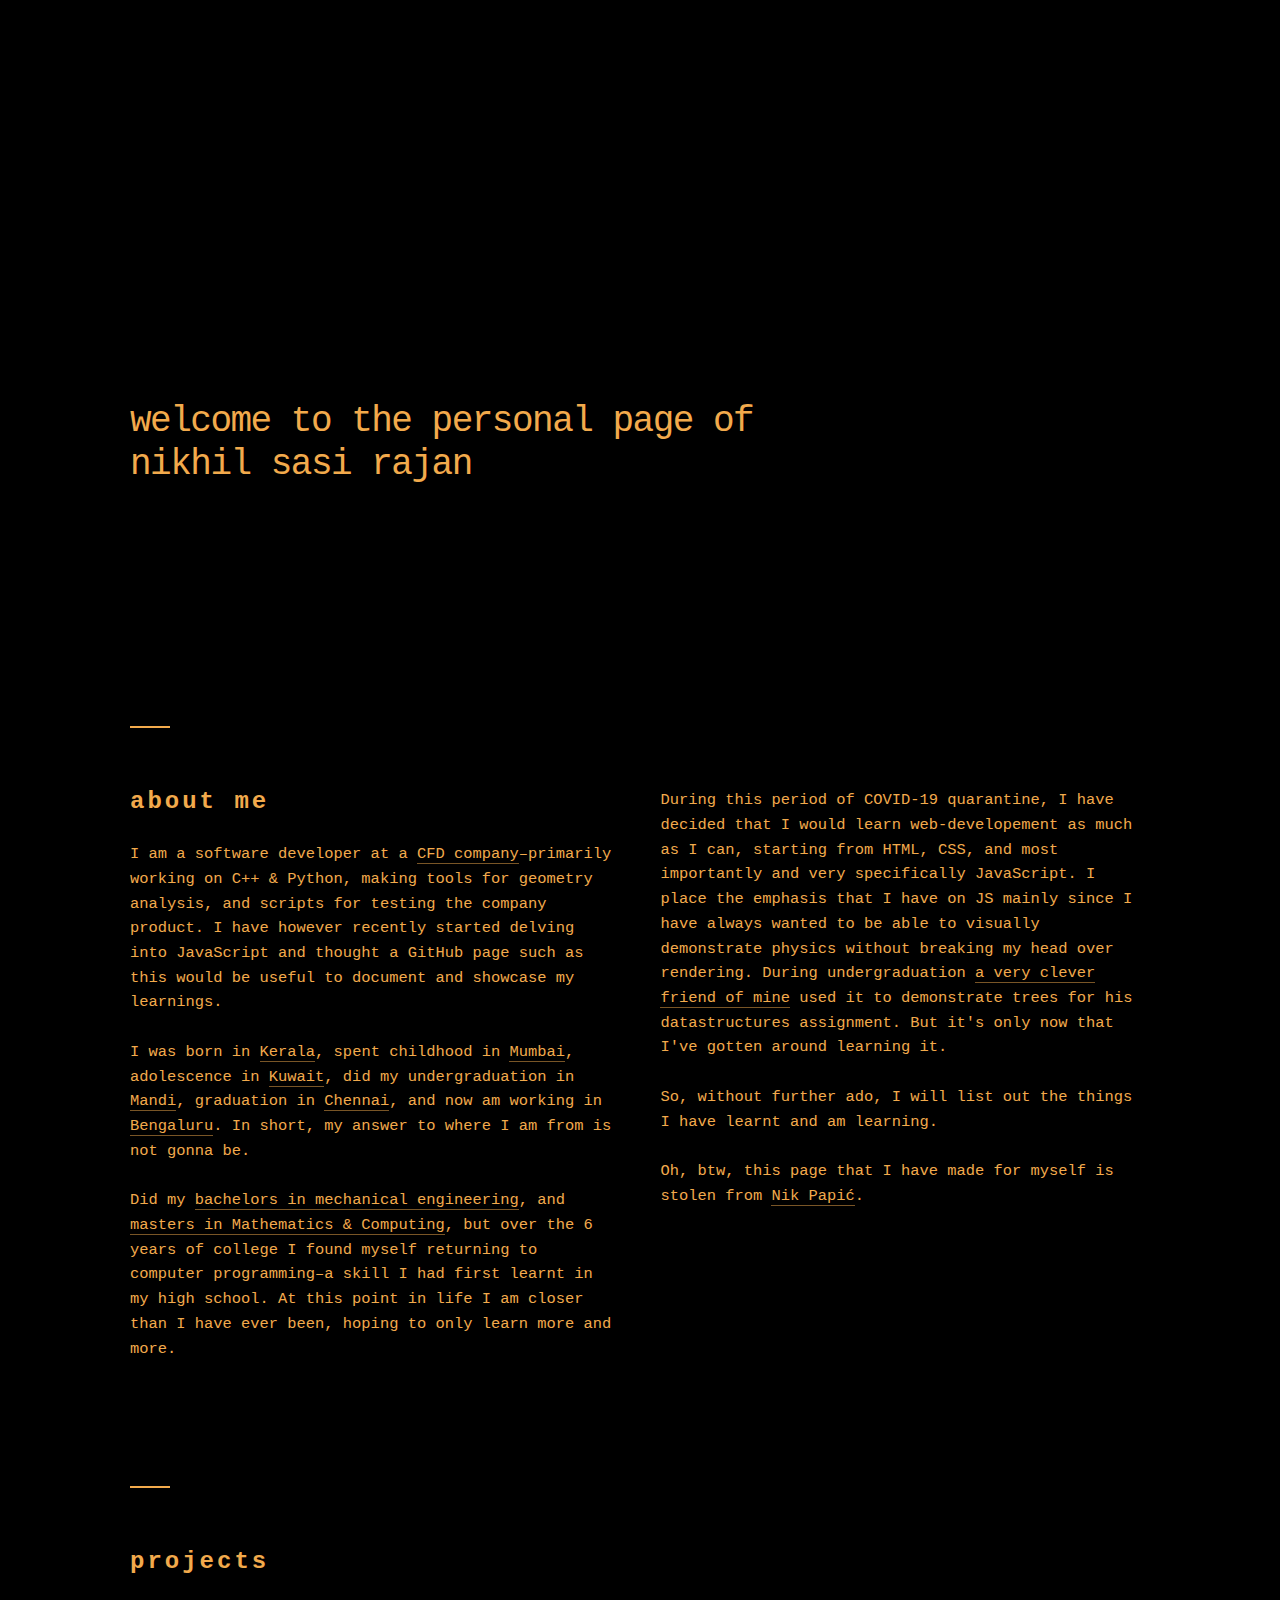
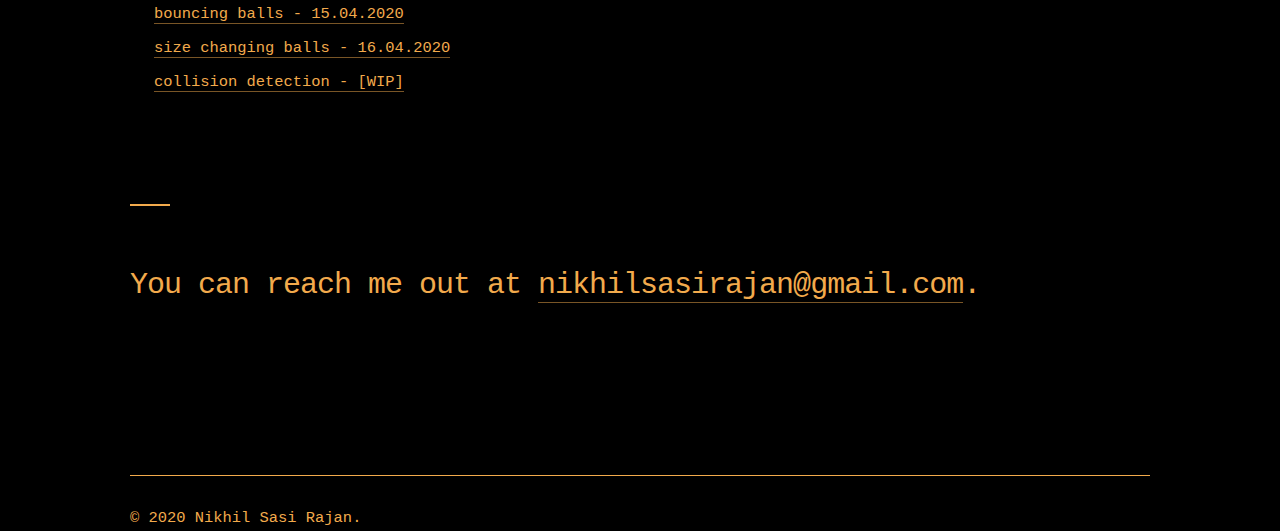
==== commit 43d2a2df: "added normalise.css" ====
--- a/index.html
+++ b/index.html
@@ -10,6 +10,7 @@
 
   <meta name="viewport" content="width=device-width, initial-scale=1">
 
+  <link rel="stylesheet" href="css/normalise.css">
   <link rel="stylesheet" href="css/style.css">
 
   <link rel="icon" href="assets/favicon.ico">
--- a/css/normalise.css
+++ b/css/normalise.css
@@ -0,0 +1,427 @@
+/*! normalize.css v3.0.2 | MIT License | git.io/normalize */
+
+/**
+ * 1. Set default font family to sans-serif.
+ * 2. Prevent iOS text size adjust after orientation change, without disabling
+ *    user zoom.
+ */
+
+ html {
+    font-family: sans-serif; /* 1 */
+    -ms-text-size-adjust: 100%; /* 2 */
+    -webkit-text-size-adjust: 100%; /* 2 */
+  }
+  
+  /**
+   * Remove default margin.
+   */
+  
+  body {
+    margin: 0;
+  }
+  
+  /* HTML5 display definitions
+     ========================================================================== */
+  
+  /**
+   * Correct `block` display not defined for any HTML5 element in IE 8/9.
+   * Correct `block` display not defined for `details` or `summary` in IE 10/11
+   * and Firefox.
+   * Correct `block` display not defined for `main` in IE 11.
+   */
+  
+  article,
+  aside,
+  details,
+  figcaption,
+  figure,
+  footer,
+  header,
+  hgroup,
+  main,
+  menu,
+  nav,
+  section,
+  summary {
+    display: block;
+  }
+  
+  /**
+   * 1. Correct `inline-block` display not defined in IE 8/9.
+   * 2. Normalize vertical alignment of `progress` in Chrome, Firefox, and Opera.
+   */
+  
+  audio,
+  canvas,
+  progress,
+  video {
+    display: inline-block; /* 1 */
+    vertical-align: baseline; /* 2 */
+  }
+  
+  /**
+   * Prevent modern browsers from displaying `audio` without controls.
+   * Remove excess height in iOS 5 devices.
+   */
+  
+  audio:not([controls]) {
+    display: none;
+    height: 0;
+  }
+  
+  /**
+   * Address `[hidden]` styling not present in IE 8/9/10.
+   * Hide the `template` element in IE 8/9/11, Safari, and Firefox < 22.
+   */
+  
+  [hidden],
+  template {
+    display: none;
+  }
+  
+  /* Links
+     ========================================================================== */
+  
+  /**
+   * Remove the gray background color from active links in IE 10.
+   */
+  
+  a {
+    background-color: transparent;
+  }
+  
+  /**
+   * Improve readability when focused and also mouse hovered in all browsers.
+   */
+  
+  a:active,
+  a:hover {
+    outline: 0;
+  }
+  
+  /* Text-level semantics
+     ========================================================================== */
+  
+  /**
+   * Address styling not present in IE 8/9/10/11, Safari, and Chrome.
+   */
+  
+  abbr[title] {
+    border-bottom: 1px dotted;
+  }
+  
+  /**
+   * Address style set to `bolder` in Firefox 4+, Safari, and Chrome.
+   */
+  
+  b,
+  strong {
+    font-weight: bold;
+  }
+  
+  /**
+   * Address styling not present in Safari and Chrome.
+   */
+  
+  dfn {
+    font-style: italic;
+  }
+  
+  /**
+   * Address variable `h1` font-size and margin within `section` and `article`
+   * contexts in Firefox 4+, Safari, and Chrome.
+   */
+  
+  h1 {
+    font-size: 2em;
+    margin: 0.67em 0;
+  }
+  
+  /**
+   * Address styling not present in IE 8/9.
+   */
+  
+  mark {
+    background: #ff0;
+    color: #000;
+  }
+  
+  /**
+   * Address inconsistent and variable font size in all browsers.
+   */
+  
+  small {
+    font-size: 80%;
+  }
+  
+  /**
+   * Prevent `sub` and `sup` affecting `line-height` in all browsers.
+   */
+  
+  sub,
+  sup {
+    font-size: 75%;
+    line-height: 0;
+    position: relative;
+    vertical-align: baseline;
+  }
+  
+  sup {
+    top: -0.5em;
+  }
+  
+  sub {
+    bottom: -0.25em;
+  }
+  
+  /* Embedded content
+     ========================================================================== */
+  
+  /**
+   * Remove border when inside `a` element in IE 8/9/10.
+   */
+  
+  img {
+    border: 0;
+  }
+  
+  /**
+   * Correct overflow not hidden in IE 9/10/11.
+   */
+  
+  svg:not(:root) {
+    overflow: hidden;
+  }
+  
+  /* Grouping content
+     ========================================================================== */
+  
+  /**
+   * Address margin not present in IE 8/9 and Safari.
+   */
+  
+  figure {
+    margin: 1em 40px;
+  }
+  
+  /**
+   * Address differences between Firefox and other browsers.
+   */
+  
+  hr {
+    -moz-box-sizing: content-box;
+    box-sizing: content-box;
+    height: 0;
+  }
+  
+  /**
+   * Contain overflow in all browsers.
+   */
+  
+  pre {
+    overflow: auto;
+  }
+  
+  /**
+   * Address odd `em`-unit font size rendering in all browsers.
+   */
+  
+  code,
+  kbd,
+  pre,
+  samp {
+    font-family: monospace, monospace;
+    font-size: 1em;
+  }
+  
+  /* Forms
+     ========================================================================== */
+  
+  /**
+   * Known limitation: by default, Chrome and Safari on OS X allow very limited
+   * styling of `select`, unless a `border` property is set.
+   */
+  
+  /**
+   * 1. Correct color not being inherited.
+   *    Known issue: affects color of disabled elements.
+   * 2. Correct font properties not being inherited.
+   * 3. Address margins set differently in Firefox 4+, Safari, and Chrome.
+   */
+  
+  button,
+  input,
+  optgroup,
+  select,
+  textarea {
+    color: inherit; /* 1 */
+    font: inherit; /* 2 */
+    margin: 0; /* 3 */
+  }
+  
+  /**
+   * Address `overflow` set to `hidden` in IE 8/9/10/11.
+   */
+  
+  button {
+    overflow: visible;
+  }
+  
+  /**
+   * Address inconsistent `text-transform` inheritance for `button` and `select`.
+   * All other form control elements do not inherit `text-transform` values.
+   * Correct `button` style inheritance in Firefox, IE 8/9/10/11, and Opera.
+   * Correct `select` style inheritance in Firefox.
+   */
+  
+  button,
+  select {
+    text-transform: none;
+  }
+  
+  /**
+   * 1. Avoid the WebKit bug in Android 4.0.* where (2) destroys native `audio`
+   *    and `video` controls.
+   * 2. Correct inability to style clickable `input` types in iOS.
+   * 3. Improve usability and consistency of cursor style between image-type
+   *    `input` and others.
+   */
+  
+  button,
+  html input[type="button"], /* 1 */
+  input[type="reset"],
+  input[type="submit"] {
+    -webkit-appearance: button; /* 2 */
+    cursor: pointer; /* 3 */
+  }
+  
+  /**
+   * Re-set default cursor for disabled elements.
+   */
+  
+  button[disabled],
+  html input[disabled] {
+    cursor: default;
+  }
+  
+  /**
+   * Remove inner padding and border in Firefox 4+.
+   */
+  
+  button::-moz-focus-inner,
+  input::-moz-focus-inner {
+    border: 0;
+    padding: 0;
+  }
+  
+  /**
+   * Address Firefox 4+ setting `line-height` on `input` using `!important` in
+   * the UA stylesheet.
+   */
+  
+  input {
+    line-height: normal;
+  }
+  
+  /**
+   * It's recommended that you don't attempt to style these elements.
+   * Firefox's implementation doesn't respect box-sizing, padding, or width.
+   *
+   * 1. Address box sizing set to `content-box` in IE 8/9/10.
+   * 2. Remove excess padding in IE 8/9/10.
+   */
+  
+  input[type="checkbox"],
+  input[type="radio"] {
+    box-sizing: border-box; /* 1 */
+    padding: 0; /* 2 */
+  }
+  
+  /**
+   * Fix the cursor style for Chrome's increment/decrement buttons. For certain
+   * `font-size` values of the `input`, it causes the cursor style of the
+   * decrement button to change from `default` to `text`.
+   */
+  
+  input[type="number"]::-webkit-inner-spin-button,
+  input[type="number"]::-webkit-outer-spin-button {
+    height: auto;
+  }
+  
+  /**
+   * 1. Address `appearance` set to `searchfield` in Safari and Chrome.
+   * 2. Address `box-sizing` set to `border-box` in Safari and Chrome
+   *    (include `-moz` to future-proof).
+   */
+  
+  input[type="search"] {
+    -webkit-appearance: textfield; /* 1 */
+    -moz-box-sizing: content-box;
+    -webkit-box-sizing: content-box; /* 2 */
+    box-sizing: content-box;
+  }
+  
+  /**
+   * Remove inner padding and search cancel button in Safari and Chrome on OS X.
+   * Safari (but not Chrome) clips the cancel button when the search input has
+   * padding (and `textfield` appearance).
+   */
+  
+  input[type="search"]::-webkit-search-cancel-button,
+  input[type="search"]::-webkit-search-decoration {
+    -webkit-appearance: none;
+  }
+  
+  /**
+   * Define consistent border, margin, and padding.
+   */
+  
+  fieldset {
+    border: 1px solid #c0c0c0;
+    margin: 0 2px;
+    padding: 0.35em 0.625em 0.75em;
+  }
+  
+  /**
+   * 1. Correct `color` not being inherited in IE 8/9/10/11.
+   * 2. Remove padding so people aren't caught out if they zero out fieldsets.
+   */
+  
+  legend {
+    border: 0; /* 1 */
+    padding: 0; /* 2 */
+  }
+  
+  /**
+   * Remove default vertical scrollbar in IE 8/9/10/11.
+   */
+  
+  textarea {
+    overflow: auto;
+  }
+  
+  /**
+   * Don't inherit the `font-weight` (applied by a rule above).
+   * NOTE: the default cannot safely be changed in Chrome and Safari on OS X.
+   */
+  
+  optgroup {
+    font-weight: bold;
+  }
+  
+  /* Tables
+     ========================================================================== */
+  
+  /**
+   * Remove most spacing between table cells.
+   */
+  
+  table {
+    border-collapse: collapse;
+    border-spacing: 0;
+  }
+  
+  td,
+  th {
+    padding: 0;
+  }--- a/css/style.css
+++ b/css/style.css
@@ -1,3 +1,11 @@
+:root {
+  --content-color: #f2aa4cff;
+  --content-color-translucent: #f2aa4c80; 
+  --bg-color: #000000;
+  --main-font: monospace;
+}
+
+
 /* Grid
 â€“â€“â€“â€“â€“â€“â€“â€“â€“â€“â€“â€“â€“â€“â€“â€“â€“â€“â€“â€“â€“â€“â€“â€“â€“â€“â€“â€“â€“â€“â€“â€“â€“â€“â€“â€“â€“â€“â€“â€“â€“â€“â€“â€“â€“â€“â€“â€“â€“â€“ */
 .container {
@@ -97,9 +105,9 @@
     font-size: 1.9em; /* currently ems cause chrome bug misinterpreting rems on body element */
     line-height: 1.6;
     font-weight: 300;
-    font-family: monospace;
-    background-color: black;
-    color: #F2AA4CFF; }
+    font-family: var(--main-font);
+    background-color: var(--bg-color);
+    color: var(--content-color); }
   
   .subhead{font-size:1.4rem;font-weight:500;line-height:1.3;margin-bottom:5rem;margin-left:0;}
   
@@ -112,7 +120,7 @@
     margin-top: 30rem;
     margin-bottom: 20rem;
     font-weight: 500; 
-    font-family: monospace;
+    font-family: var(--main-font);
     color: inherit;
     letter-spacing: -.15rem;
   }
@@ -121,7 +129,7 @@
     margin-top: 0;
     margin-bottom: 12rem;
     font-weight: 500; 
-    font-family: monospace;
+    font-family: var(--main-font);
     color: inherit;
     letter-spacing:-.05rem;
   }
@@ -130,7 +138,7 @@
     margin-top: 0;
     margin-bottom: 2.5rem;
     font-weight: 700; 
-    font-family: monospace;
+    font-family: var(--main-font);
     color: inherit;
     letter-spacing:.3rem;
   }
@@ -161,9 +169,9 @@
   a {
     color: inherit;
     text-decoration:none;
-    border-bottom: 1px solid #f2aa4c80}
+    border-bottom: 1px solid var(--content-color-translucent)}
   a:hover {
-    border-bottom: 1px solid #000000;
+    border-bottom: 1px solid var(--bg-color);
     transition: 0.5s;}
   
   /* Lists
@@ -204,8 +212,8 @@
     margin: 0 .2rem;
     font-size: 90%;
     white-space: nowrap;
-    background: black;
-    /* border: 1px solid #F2AA4CFF; */
+    background: var(--bg-color);
+    /* border: 1px solid var(--content-color); */
     border-radius: 4px; }
 
   .equation {
@@ -218,7 +226,7 @@
   td {
     padding: 12px 15px;
     text-align: left;
-    border-bottom: 1px solid #F2AA4CFF; }
+    border-bottom: 1px solid var(--content-color); }
   th:first-child,
   td:first-child {
     padding-left: 0; }
@@ -268,7 +276,7 @@
     margin-top: 4rem;
     margin-bottom: 6rem;
     border-width: 0;
-    border-top: 2px solid #F2AA4CFF;
+    border-top: 2px solid var(--content-color);
     width:40px;
     text-align:left;
     margin-left:0;}
@@ -277,7 +285,7 @@
     margin-top: 3rem;
     margin-bottom: 3rem;
     border-width: 0;
-    border-top: 1px solid #F2AA4CFF;
+    border-top: 1px solid var(--content-color);
     width:100%;
     text-align:left;
     margin-left:0;}
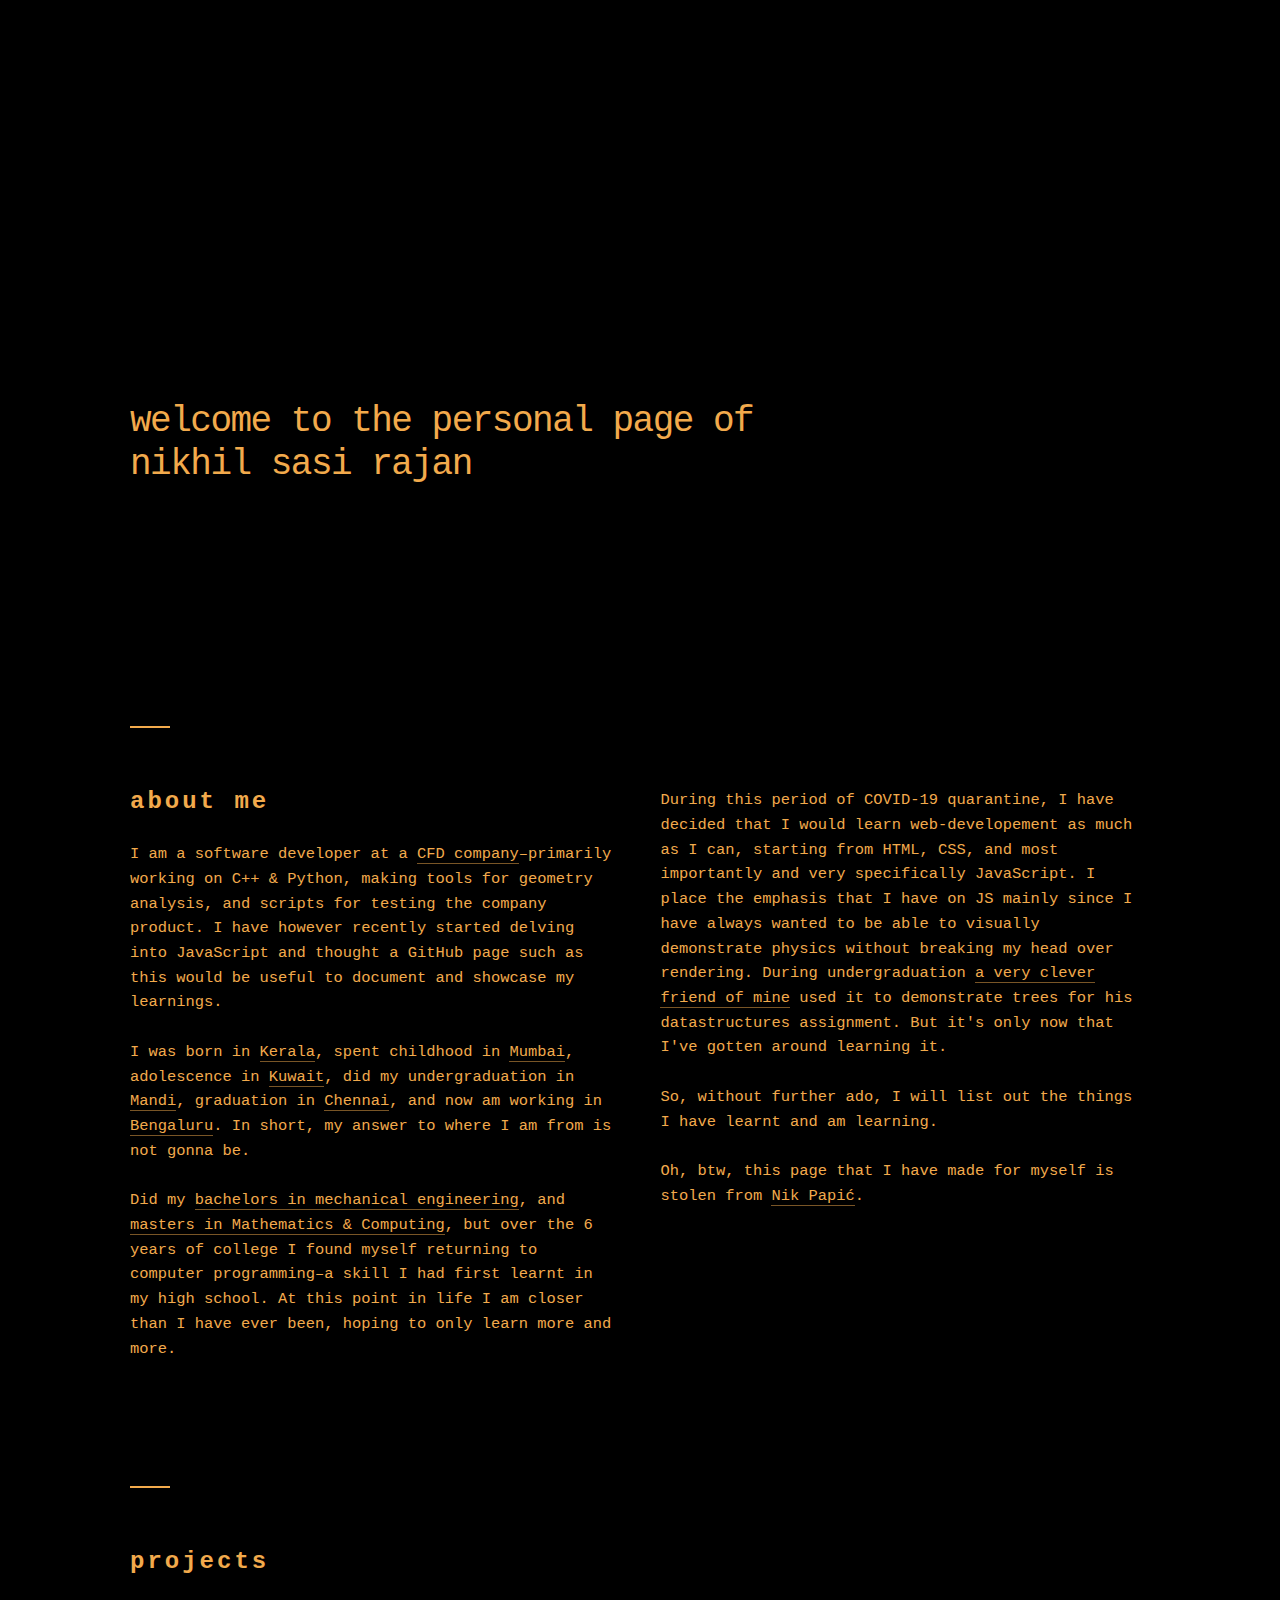
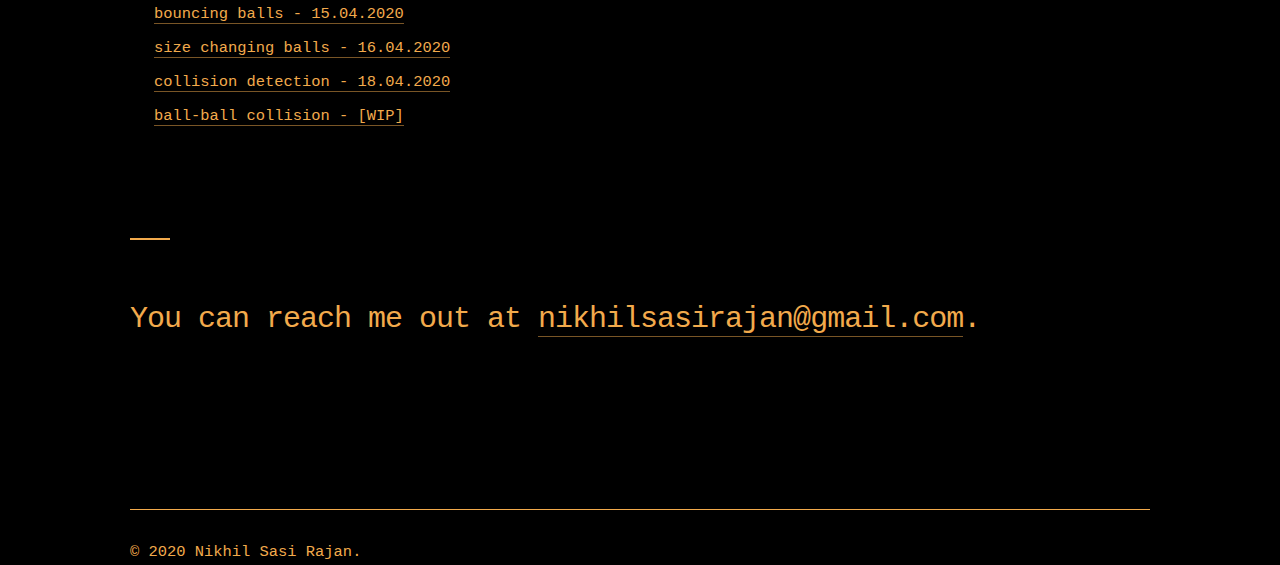
==== commit b2081bef: "starting ball-ball collisions" ====
--- a/index.html
+++ b/index.html
@@ -54,7 +54,8 @@
         <ul>
           <li id="bouncing-balls"><a href="projects/bouncing-balls/">bouncing balls - 15.04.2020</a></li>
           <li id="size-changing-balls"><a href="projects/size-changing-balls/">size changing balls - 16.04.2020</a></li>
-          <li id="collision-detection"><a href="projects/collision-detection/">collision detection - [WIP]</a></li>
+          <li id="collision-detection"><a href="projects/collision-detection/">collision detection - 18.04.2020</a></li>
+          <li id="ball-ball-collision"><a href="projects/ball-ball-collision/">ball-ball collision - [WIP]</a></li>
         </ul>
       </div>
     </div> 
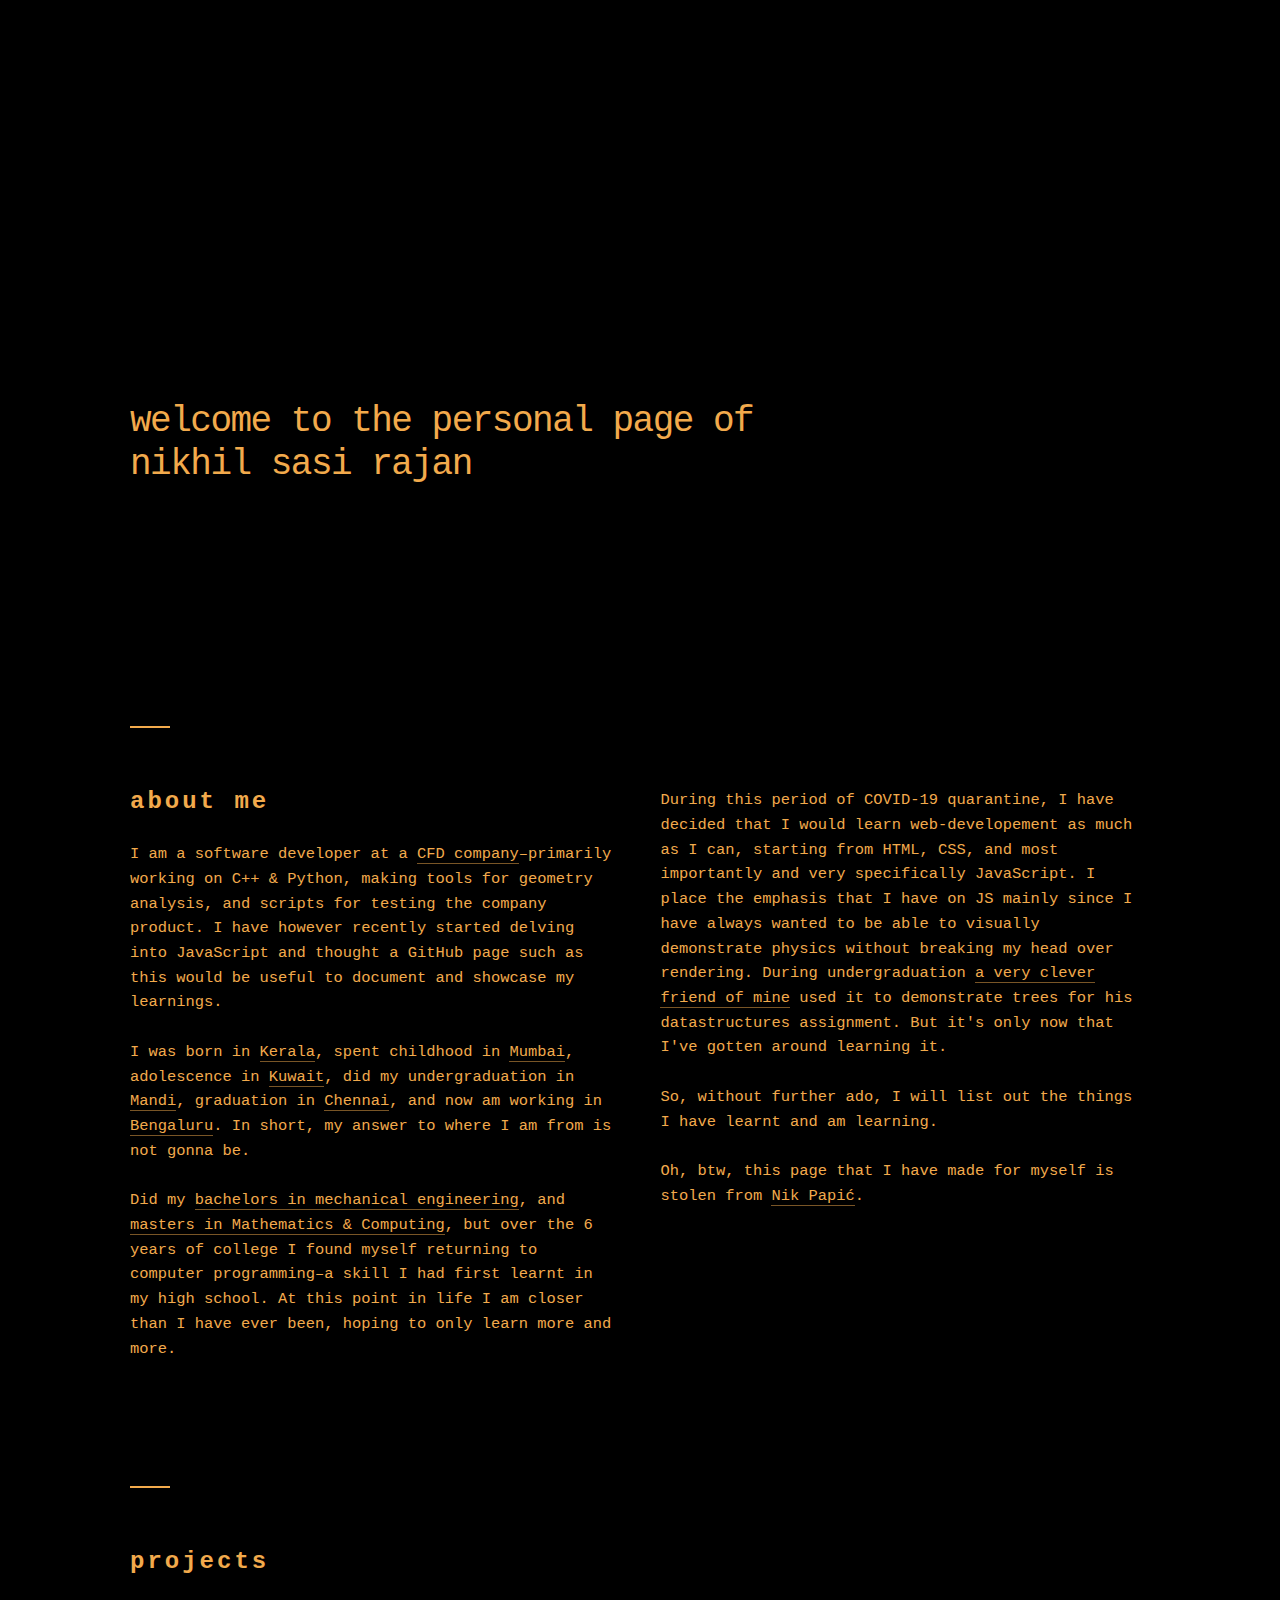
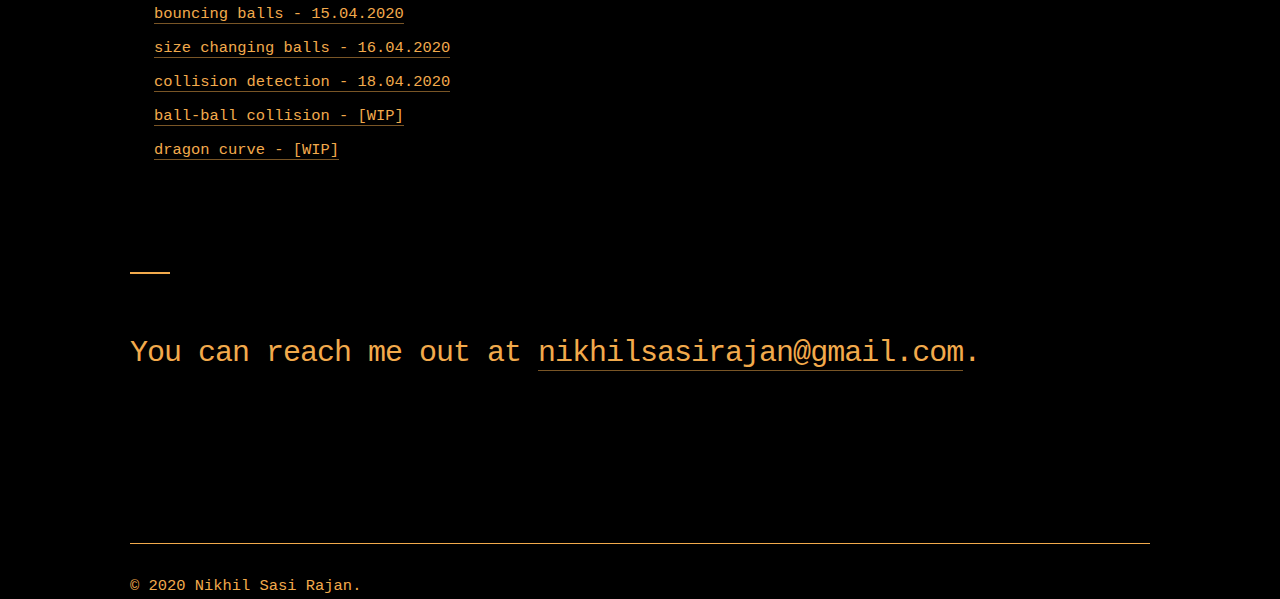
==== commit bb0c5940: "shifted common things from js files to canvas_setup.js" ====
--- a/index.html
+++ b/index.html
@@ -56,6 +56,7 @@
           <li id="size-changing-balls"><a href="projects/size-changing-balls/">size changing balls - 16.04.2020</a></li>
           <li id="collision-detection"><a href="projects/collision-detection/">collision detection - 18.04.2020</a></li>
           <li id="ball-ball-collision"><a href="projects/ball-ball-collision/">ball-ball collision - [WIP]</a></li>
+          <li id="dragon-curve"><a href="projects/dragon-curve/">dragon curve - [WIP]</a></li>
         </ul>
       </div>
     </div> 
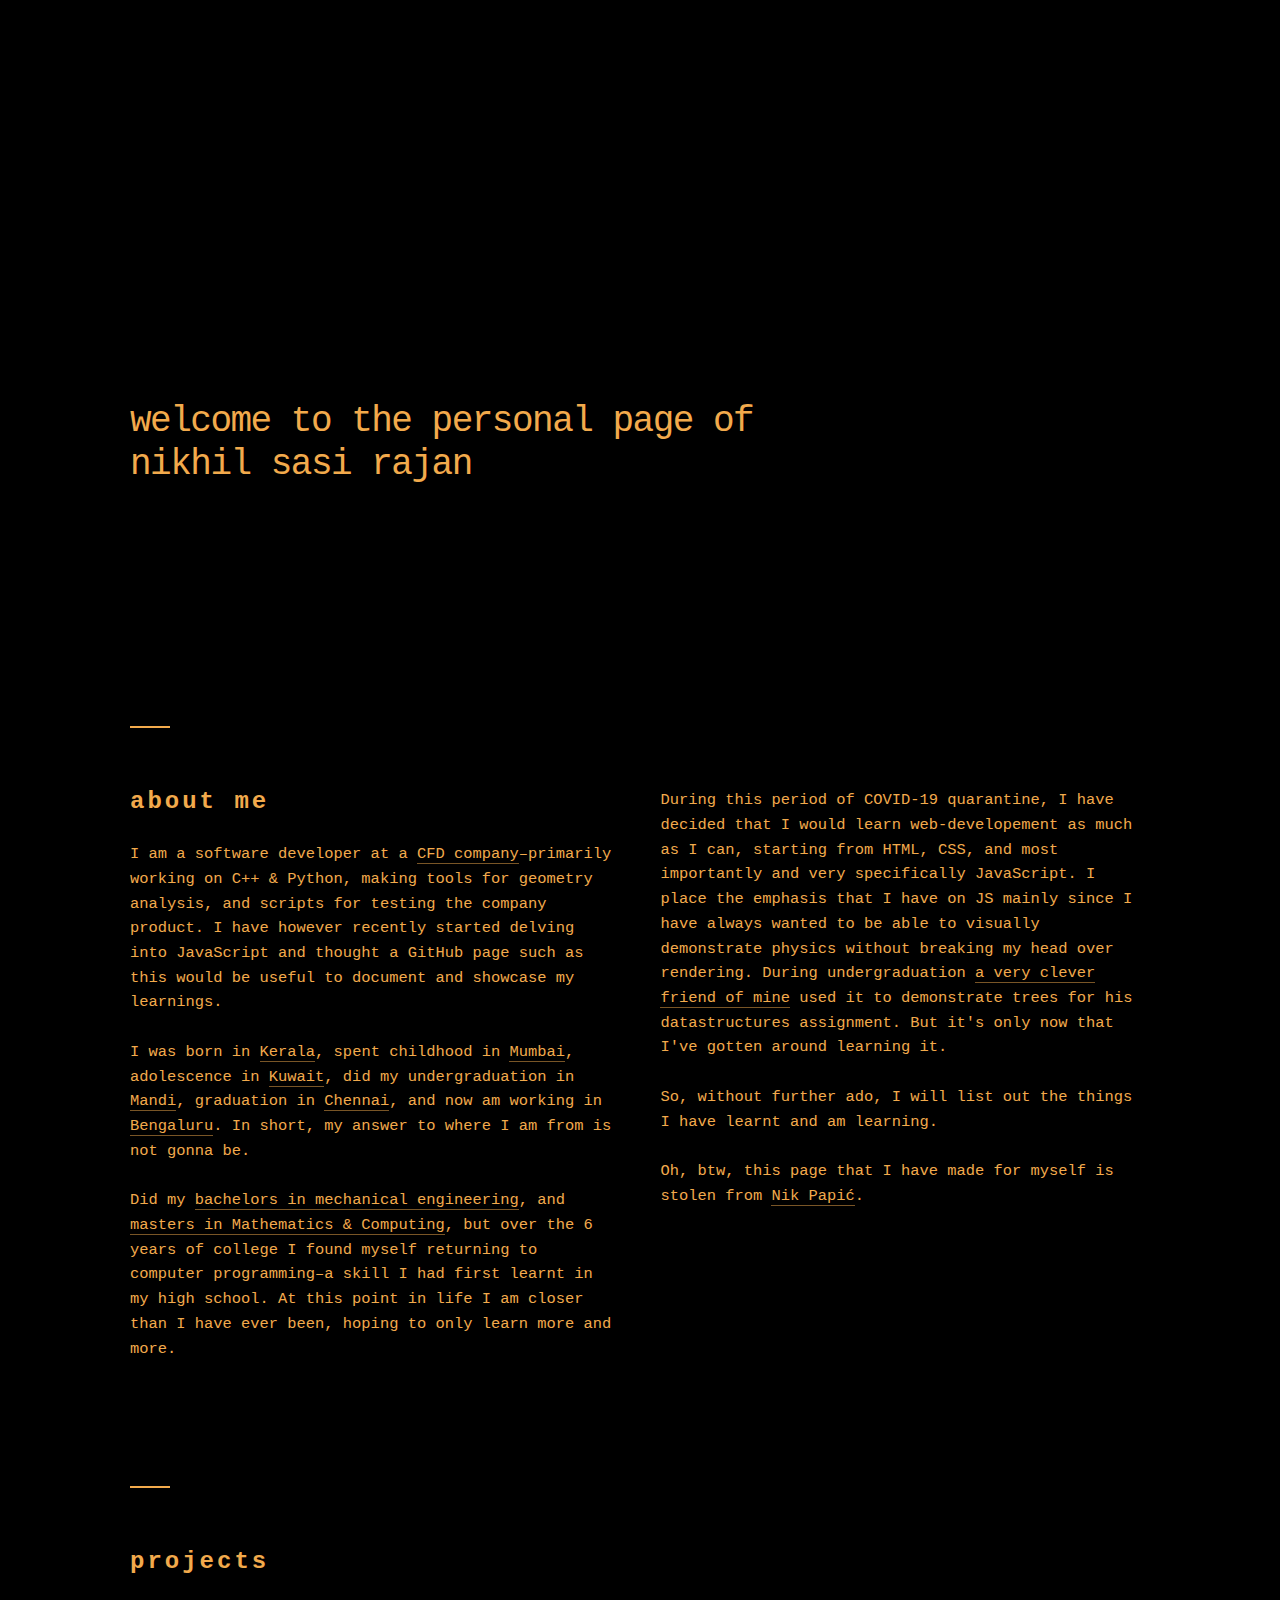
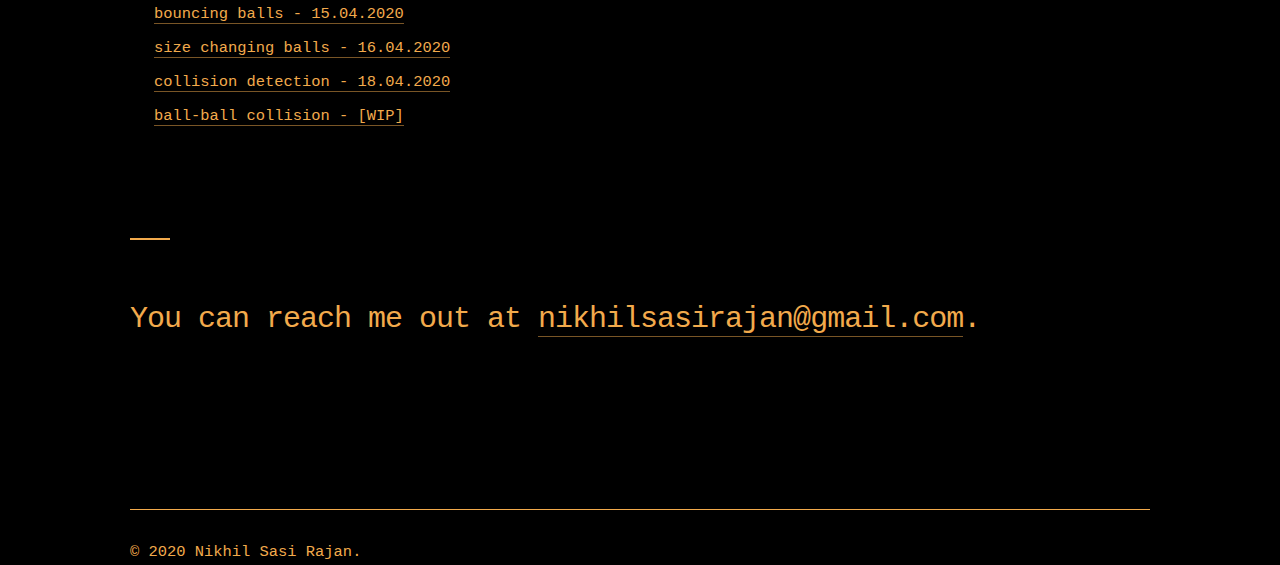
==== commit 48b5578d: "made some missed out corrections" ====
--- a/index.html
+++ b/index.html
@@ -56,7 +56,6 @@
           <li id="size-changing-balls"><a href="projects/size-changing-balls/">size changing balls - 16.04.2020</a></li>
           <li id="collision-detection"><a href="projects/collision-detection/">collision detection - 18.04.2020</a></li>
           <li id="ball-ball-collision"><a href="projects/ball-ball-collision/">ball-ball collision - [WIP]</a></li>
-          <li id="dragon-curve"><a href="projects/dragon-curve/">dragon curve - [WIP]</a></li>
         </ul>
       </div>
     </div> 
